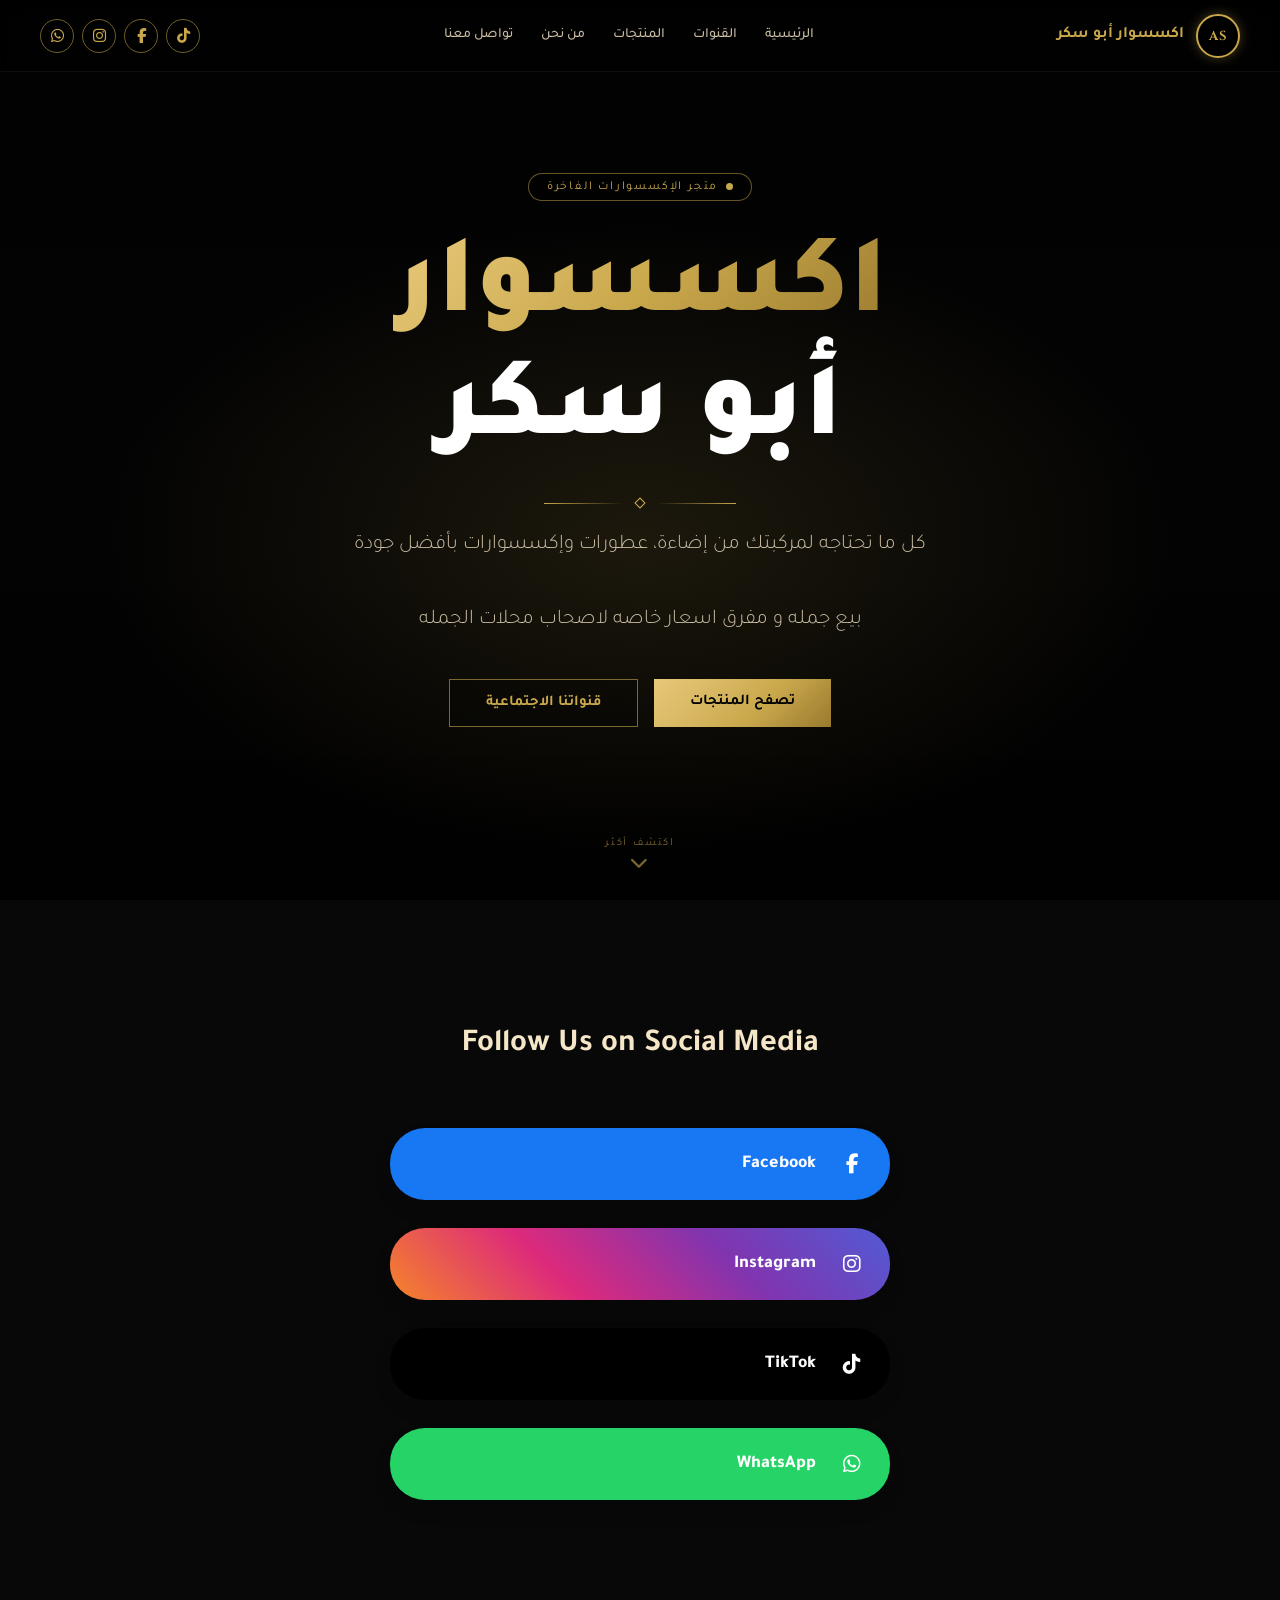
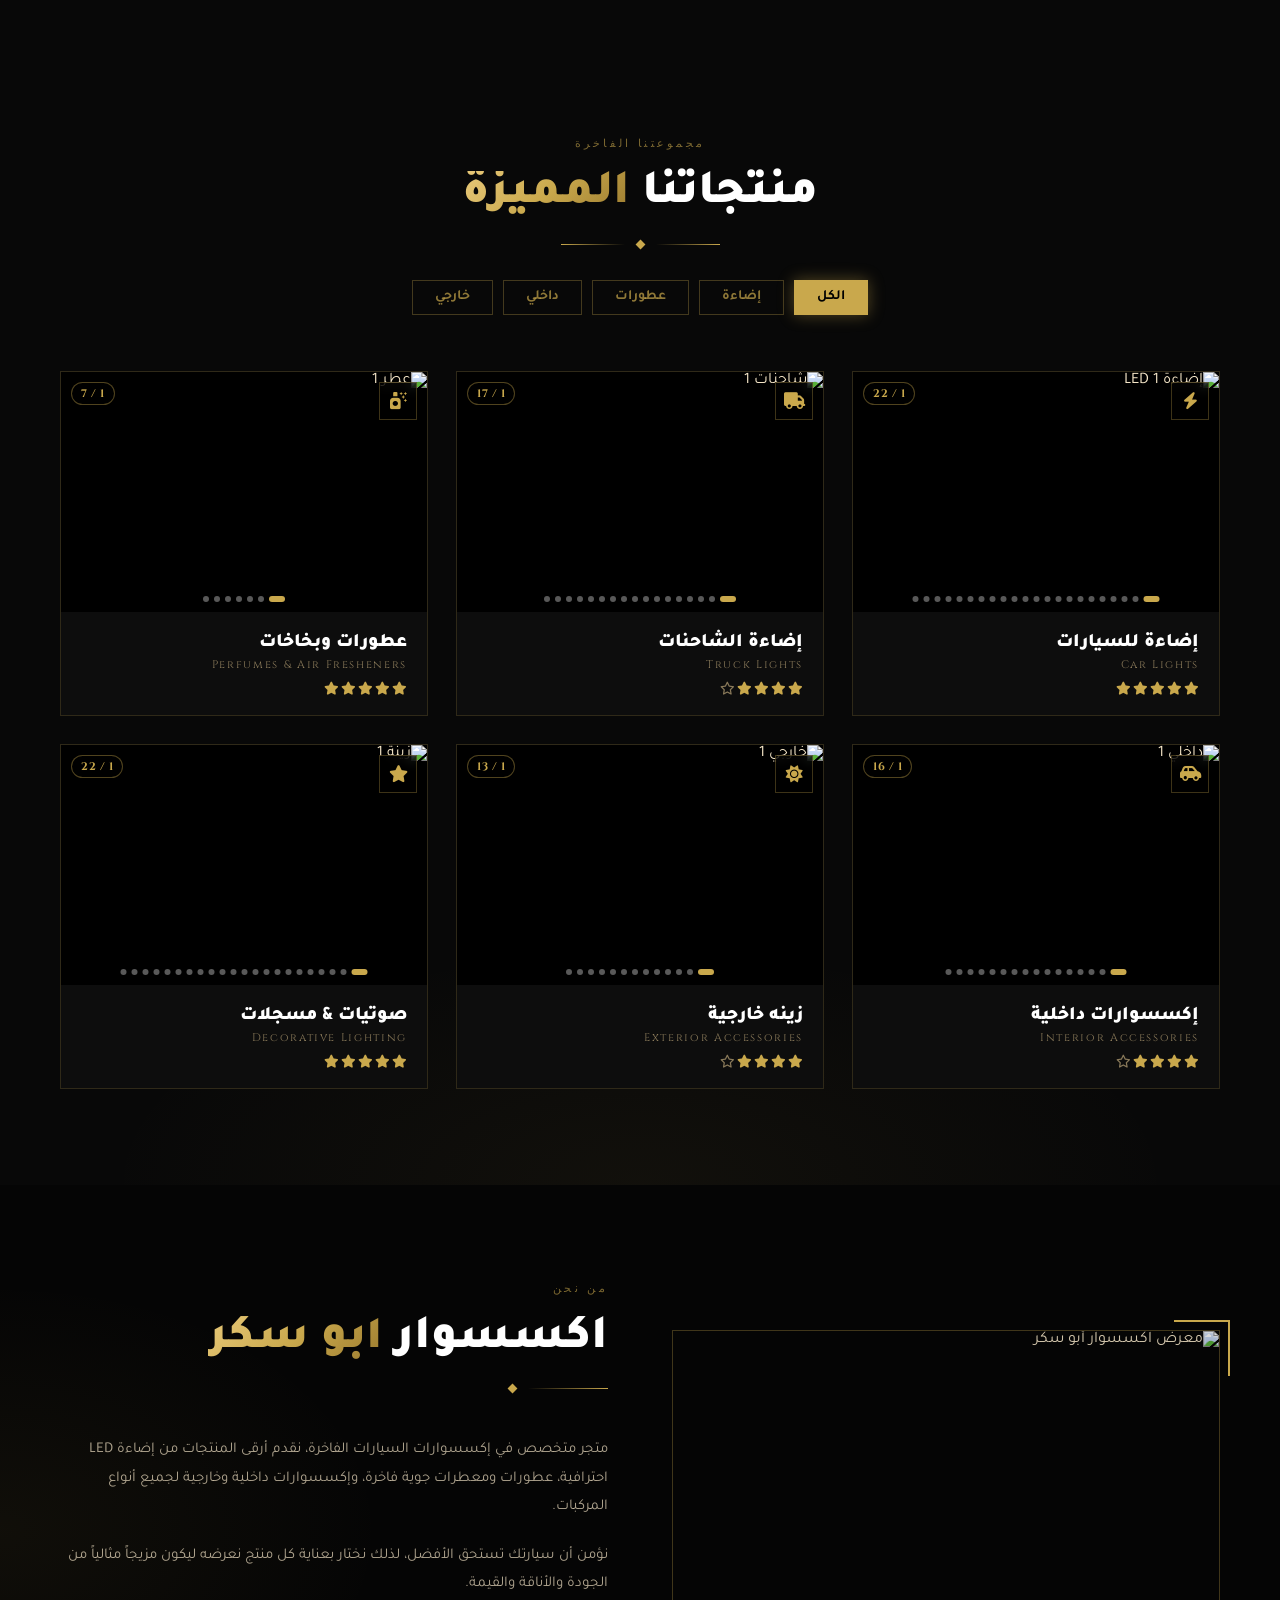
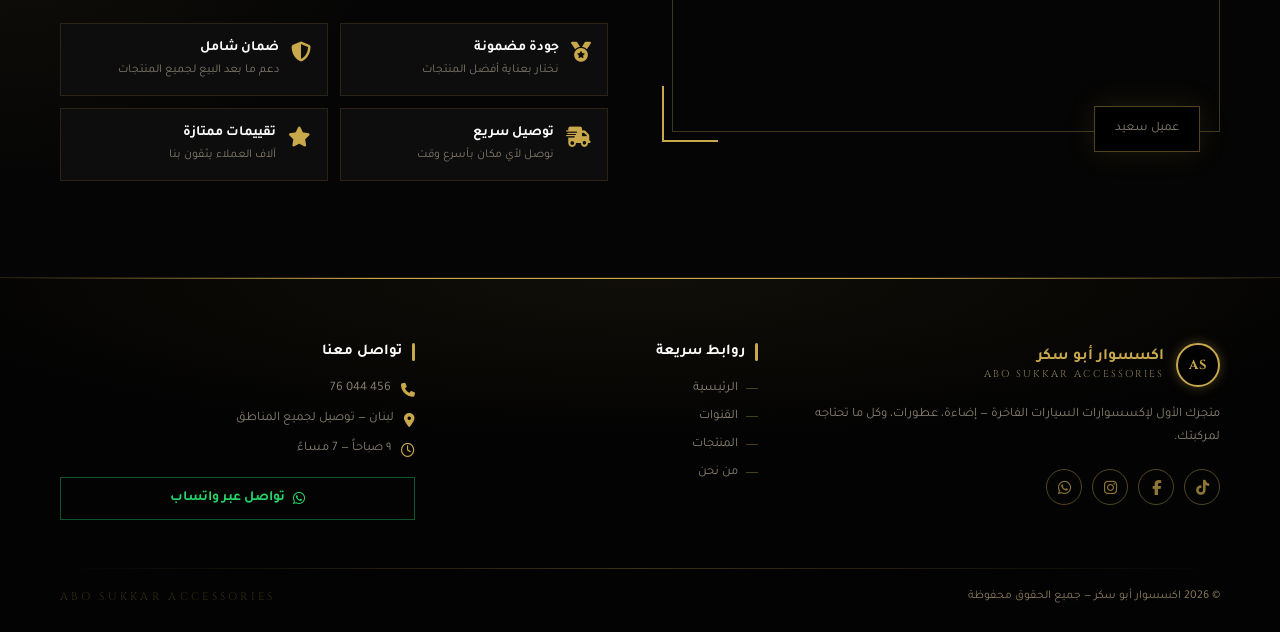
==== index.html @ 8ece91d0 "Update index.html" ====
<!DOCTYPE html>
<html lang="ar" dir="rtl">
<head>
  <meta charset="UTF-8" />
  <meta name="viewport" content="width=device-width, initial-scale=1.0" />
  <title>اكسسوار أبو سكر</title>
  
  <link rel="stylesheet" href="/css/style.css">
  <link rel="stylesheet" href="/css/navbar.css">
  <link rel="stylesheet" href="/css/hero.css">
  <link rel="stylesheet" href="/css/channels.css">
  <link rel="stylesheet" href="/css/products.css">
  <link rel="stylesheet" href="/css/about.css">
  <link rel="stylesheet" href="/css/footer.css">
  <link rel="stylesheet" href="/css/responsive.css">
  <link rel="preconnect" href="https://fonts.googleapis.com" />
  <link rel="preconnect" href="https://fonts.gstatic.com" crossorigin />
  <link rel="stylesheet" href="https://cdnjs.cloudflare.com/ajax/libs/font-awesome/6.5.0/css/all.min.css"/>
  <link href="https://fonts.googleapis.com/css2?family=Cinzel:wght@400;500;600;700&display=swap" rel="stylesheet">
  <link href="https://fonts.googleapis.com/css2?family=Tajawal:wght@300;400;500;700;900&family=Cinzel:wght@400;600;900&display=swap" rel="stylesheet" />
</head>
<style>
*, *::before, *::after { box-sizing: border-box; margin: 0; padding: 0; }
    html { scroll-behavior: smooth; }
    body { background: #080808; color: #f5e6c8; font-family: 'Tajawal', sans-serif; overflow-x: hidden; direction: rtl; }
    ::-webkit-scrollbar { width: 5px; }
    ::-webkit-scrollbar-track { background: #080808; }
    ::-webkit-scrollbar-thumb { background: #c9a84c55; border-radius: 10px; }
    a { text-decoration: none; color: inherit; }
    :root {
      --gold: #c9a84c; --gold-light: #e8c97a; --gold-dark: #9a7a2e;
      --black: #080808; --card: #0d0d0d; --text: #f5e6c8;
      --text-muted: rgba(245,230,200,0.55); --border: rgba(201,168,76,0.22);
    }
    .gold-text { background: linear-gradient(135deg,#e8c97a 0%,#c9a84c 50%,#9a7a2e 100%); -webkit-background-clip:text; -webkit-text-fill-color:transparent; background-clip:text; }
    .section-label { font-family:'Cinzel',serif; font-size:11px; letter-spacing:0.3em; text-transform:uppercase; color:rgba(201,168,76,0.6); margin-bottom:16px; display:block; }
    .section-title { font-size:clamp(2rem,5vw,3rem); font-weight:900; color:#fff; margin-bottom:12px; line-height:1.2; }
    .container { max-width:1200px; margin:0 auto; padding:0 20px; }
    .gold-divider { display:flex; align-items:center; justify-content:center; gap:12px; margin:16px auto 0; }
    .gold-divider-line { height:1px; width:64px; }
    .gold-divider-line.r { background:linear-gradient(to right,transparent,var(--gold)); }
    .gold-divider-line.l { background:linear-gradient(to left,transparent,var(--gold)); }
    .gold-divider-diamond { width:7px; height:7px; transform:rotate(45deg); background:var(--gold); }

/* NAVBAR */
    .navbar { position:fixed; top:0; left:0; right:0; z-index:999; height:72px; display:flex; align-items:center; padding:0 24px; transition:all 0.4s; backdrop-filter:blur(10px); background:rgba(0,0,0,0.25); border-bottom:1px solid rgba(255,255,255,0.05); }
    .navbar.scrolled { background:rgba(0,0,0,0.78); border-bottom-color:rgba(201,168,76,0.3); box-shadow:0 4px 30px rgba(201,168,76,0.08); }
    .navbar-inner { max-width:1200px; margin:0 auto; width:100%; display:flex; align-items:center; justify-content:space-between; }
    .logo-wrap { display:flex; align-items:center; gap:12px; }
    .logo-circle { width:44px; height:44px; border-radius:50%; border:2px solid var(--gold); display:flex; align-items:center; justify-content:center; background:rgba(0,0,0,0.6); box-shadow:0 0 12px rgba(201,168,76,0.35); font-family:'Cinzel',serif; color:var(--gold); font-weight:700; font-size:13px; letter-spacing:1px; flex-shrink:0; }
    .logo-name { font-weight:700; font-size:16px; color:var(--gold); }
    .nav-links { display:flex; align-items:center; gap:28px; list-style:none; }
    .nav-links a { font-size:14px; font-weight:500; color:rgba(245,230,200,0.8); transition:color 0.2s; position:relative; }
    .nav-links a::after { content:''; position:absolute; bottom:-3px; left:0; right:0; height:1px; background:var(--gold); transform:scaleX(0); transition:transform 0.3s; transform-origin:center; }
    .nav-links a:hover { color:var(--gold); }
    .nav-links a:hover::after { transform:scaleX(1); }
    .nav-socials { display:flex; align-items:center; gap:8px; }
    .soc-icon { width:34px; height:34px; border-radius:50%; border:1px solid rgba(201,168,76,0.55); display:flex; align-items:center; justify-content:center; color:var(--gold); transition:all 0.3s; font-size:15px; }
    .soc-icon:hover { background:var(--gold); color:#000; box-shadow:0 0 10px rgba(201,168,76,0.5); }
    .hamburger { display:none; flex-direction:column; gap:5px; background:none; border:none; cursor:pointer; padding:4px; }
    .hamburger span { width:24px; height:2px; background:var(--gold); border-radius:2px; }
    .mobile-menu { display:none; position:fixed; top:72px; left:0; right:0; background:rgba(0,0,0,0.96); backdrop-filter:blur(20px); border-bottom:1px solid var(--border); padding:20px 24px; flex-direction:column; gap:16px; z-index:998; }
    .mobile-menu.open { display:flex; }
    .mobile-menu a { font-size:16px; font-weight:500; color:rgba(245,230,200,0.8); padding-bottom:12px; border-bottom:1px solid rgba(201,168,76,0.1); }
    .mobile-menu a:hover { color:var(--gold); }
    .mobile-socials { display:flex; gap:10px; padding-top:4px; }

    /* HERO */
    .hero { position:relative; min-height:100vh; display:flex; align-items:center; justify-content:center; overflow:hidden; }
    .hero-bg { position:absolute; inset:0; background-image:url('https://images.unsplash.com/photo-1763165562062-91d744691c65?w=1920&h=1080&fit=crop&auto=format'); background-size:cover; background-position:center; }
    .hero-overlay { position:absolute; inset:0; background:linear-gradient(to bottom,rgba(0,0,0,0.82) 0%,rgba(0,0,0,0.58) 50%,rgba(0,0,0,0.92) 100%); }
    .hero-glow { position:absolute; inset:0; background:radial-gradient(ellipse 60% 50% at 50% 60%,rgba(201,168,76,0.13) 0%,transparent 70%); pointer-events:none; }
    .hero-content { position:relative; z-index:10; text-align:center; padding:0 20px; max-width:860px; margin:0 auto; animation:fadeUp 0.9s ease both; }
    @keyframes fadeUp { from{opacity:0;transform:translateY(30px);} to{opacity:1;transform:translateY(0);} }
    .hero-badge { display:inline-flex; align-items:center; gap:8px; border:1px solid rgba(201,168,76,0.5); border-radius:100px; padding:6px 18px; margin-bottom:32px; backdrop-filter:blur(8px); background:rgba(0,0,0,0.3); }
    .badge-dot { width:7px; height:7px; border-radius:50%; background:var(--gold); animation:pulse 2s infinite; }
    @keyframes pulse { 0%,100%{opacity:1;} 50%{opacity:0.4;} }
    .hero-badge span { font-size:12px; color:var(--gold); letter-spacing:0.15em; }
    .hero-title { font-size:clamp(3.5rem,10vw,7rem); font-weight:900; line-height:1.1; margin-bottom:16px; }
    .hero-title .white { color:#fff; }
    .hero-hdivider { display:flex; align-items:center; justify-content:center; gap:12px; margin:20px auto; }
    .hdl { height:1px; width:80px; } .hdl.r{background:linear-gradient(to right,transparent,var(--gold));} .hdl.l{background:linear-gradient(to left,transparent,var(--gold));}
    .hdd { width:8px; height:8px; transform:rotate(45deg); border:1px solid var(--gold); }
    .hero-sub { font-size:clamp(1rem,2.5vw,1.3rem); font-weight:300; color:rgba(245,230,200,0.8); line-height:1.8; max-width:620px; margin:0 auto 40px; }
    .hero-btns { display:flex; gap:16px; justify-content:center; flex-wrap:wrap; }
    .btn-gold { display:inline-block; padding:14px 36px; background:linear-gradient(135deg,#e8c97a 0%,#c9a84c 60%,#9a7a2e 100%); color:#000; font-weight:700; font-size:15px; font-family:'Tajawal',sans-serif; border:none; cursor:pointer; transition:all 0.3s; }
    .btn-gold:hover { transform:scale(1.04); box-shadow:0 0 28px rgba(201,168,76,0.55); }
    .btn-outline { display:inline-block; padding:14px 36px; background:rgba(0,0,0,0.2); border:1px solid rgba(201,168,76,0.6); color:var(--gold); font-weight:700; font-size:15px; font-family:'Tajawal',sans-serif; cursor:pointer; transition:all 0.3s; backdrop-filter:blur(6px); }
    .btn-outline:hover { background:rgba(201,168,76,0.1); border-color:var(--gold); }
    .hero-scroll { position:absolute; bottom:28px; left:50%; transform:translateX(-50%); display:flex; flex-direction:column; align-items:center; gap:4px; color:rgba(201,168,76,0.6); font-size:11px; letter-spacing:0.15em; z-index:10; }
    .hero-scroll i { animation:bounce 1.5s infinite; font-size:18px; }
    @keyframes bounce { 0%,100%{transform:translateY(0);} 50%{transform:translateY(6px);} }
    /* SECTIONS */
    .section { padding:96px 0; position:relative; overflow:hidden; }
    .section-header { text-align:center; margin-bottom:56px; }


     /* SOCIAL MEDIA */
    .socialmedia { display:flex; flex-direction:column; gap:50px; justify-content:center; align-items:center; padding:30px; }
    .social-icons { display:grid; width:500px; }
    .btn-social { display:flex; align-items:center; gap:14px; border-radius:35px; padding:14px 16px; text-decoration:none; color:#fff; margin:14px 0; box-shadow:0 10px 18px rgba(0,0,0,.10); transition:transform 0.3s ease,box-shadow 0.3s ease,filter 0.3s ease; }
    .btn-social:hover { transform:translateY(-6px); box-shadow:0 14px 28px rgba(0,0,0,.25); filter:brightness(1.1); }
    .ico { width:44px; height:44px; border-radius:999px; display:grid; place-items:center; font-size:20px; flex:0 0 auto; }
    .lbl-social { font-weight:800; font-size:18px; flex:1; text-align:right; direction:ltr; }
    .facebook { background:#1877F2; } .instagram { background:linear-gradient(45deg,#F58529,#DD2A7B,#8134AF,#515BD4); }
    .tiktok { background:#000; } .whatsapp { background:#25D366; }
    .h1-social { animation:upDown 2s infinite ease-in-out; font-size:clamp(1.4rem,4vw,2rem); }
    @keyframes upDown { 0%{transform:translateY(0);} 50%{transform:translateY(-15px);} 100%{transform:translateY(0);} }
    @media(max-width:600px){ .socialmedia{padding:20px;} .social-icons{width:100%;} }


 /* PRODUCTS */
    .products-section { background:#080808; }
    .products-section::before { content:''; position:absolute; inset:0; background:radial-gradient(ellipse 60% 30% at 50% 100%,rgba(201,168,76,0.05) 0%,transparent 70%); pointer-events:none; }
    .filter-tabs { display:flex; flex-wrap:wrap; justify-content:center; gap:10px; margin-top:32px; }
    .filter-btn { padding:8px 22px; border:1px solid rgba(201,168,76,0.3); background:transparent; color:rgba(201,168,76,0.7); font-family:'Tajawal',sans-serif; font-size:14px; font-weight:700; cursor:pointer; transition:all 0.3s; }
    .filter-btn:hover,.filter-btn.active { background:var(--gold); color:#000; border-color:var(--gold); box-shadow:0 0 16px rgba(201,168,76,0.4); }

    /* PRODUCTS GRID */
    .products-grid { display:grid; grid-template-columns:repeat(auto-fill,minmax(320px,1fr)); gap:28px; margin-top:48px; }

    /* PRODUCT CARD */
    .product-card { background:var(--card); border:1px solid rgba(201,168,76,0.18); overflow:hidden; display:flex; flex-direction:column; transition:all 0.35s; position:relative; }
    .product-card:hover { border-color:rgba(201,168,76,0.55); transform:translateY(-5px); box-shadow:0 12px 40px rgba(0,0,0,0.5); }

    /* IMAGE SLIDER INSIDE CARD */
    .card-slider { position:relative; height:240px; overflow:hidden; background:#000; user-select:none; }
    .card-slides { display:flex; height:100%; transition:transform 0.4s cubic-bezier(0.4,0,0.2,1); will-change:transform; }
    .card-slide { min-width:100%; height:100%; flex-shrink:0; position:relative; }
    .card-slide img { width:100%; height:100%; object-fit:cover; display:block; transition:transform 0.5s; }
    .product-card:hover .card-slide img { transform:scale(1.04); }

    /* No overlay / tint — images fully clear */
    .card-slide-overlay { display:none; }

    /* Slider arrows inside card */
    .card-arrow { position:absolute; top:50%; transform:translateY(-50%); z-index:10; width:36px; height:36px; border-radius:50%; border:1.5px solid rgba(201,168,76,0.7); background:rgba(0,0,0,0.55); backdrop-filter:blur(6px); color:var(--gold); cursor:pointer; display:flex; align-items:center; justify-content:center; transition:all 0.25s; font-size:13px; opacity:0; }
    .product-card:hover .card-arrow { opacity:1; }
    .card-arrow:hover { background:var(--gold); color:#000; border-color:var(--gold); }
    .card-arrow:disabled { opacity:0 !important; cursor:default; }
    .card-arrow.prev { right:10px; }
    .card-arrow.next { left:10px; }

    /* Dots inside card */
    .card-dots { position:absolute; bottom:10px; left:50%; transform:translateX(-50%); display:flex; gap:5px; z-index:10; }
    .card-dot { width:6px; height:6px; border-radius:50%; background:rgba(255,255,255,0.35); border:none; cursor:pointer; transition:all 0.25s; padding:0; }
    .card-dot.active { background:var(--gold); width:16px; border-radius:3px; }

    /* Counter badge top-left */
    .card-counter { position:absolute; top:10px; left:10px; z-index:10; background:rgba(0,0,0,0.6); backdrop-filter:blur(6px); border:1px solid rgba(201,168,76,0.4); color:var(--gold); font-size:11px; font-weight:700; padding:3px 9px; border-radius:20px; font-family:'Cinzel',serif; letter-spacing:0.05em; }

    /* Icon badge top-right */
    .prod-icon-badge { position:absolute; top:10px; right:10px; z-index:10; width:38px; height:38px; background:rgba(0,0,0,0.65); backdrop-filter:blur(6px); border:1px solid rgba(201,168,76,0.3); display:flex; align-items:center; justify-content:center; color:var(--gold); font-size:17px; }

    /* Card body */
    .prod-body { padding:20px; display:flex; flex-direction:column; gap:10px; flex:1; }
    .prod-name { font-size:19px; font-weight:900; color:#fff; }
    .prod-name-en { font-family:'Cinzel',serif; font-size:11px; letter-spacing:0.15em; color:#8a7a5a; margin-top:2px; }
    .prod-rating { display:flex; align-items:center; gap:6px; }
    .stars { display:flex; gap:2px; color:var(--gold); font-size:13px; }
    .star-empty { color:#8a7a5a; }


    /* ABOUT */
    .about-section { background:#050505; }
    .about-section::before { content:''; position:absolute; inset:0; background:radial-gradient(ellipse 50% 60% at 0% 50%,rgba(201,168,76,0.06) 0%,transparent 60%); pointer-events:none; }
    .about-grid { display:grid; grid-template-columns:1fr 1fr; gap:64px; align-items:center; }
    .about-img-wrap { position:relative; }
    .about-img-frame { position:relative; border:1px solid rgba(201,168,76,0.3); overflow:hidden; }
    .about-img-frame img { width:100%; height:400px; object-fit:cover; opacity:0.85; display:block; }
    .corner { position:absolute; width:56px; height:56px; }
    .corner.tl { top:-10px; right:-10px; border-top:2px solid var(--gold); border-right:2px solid var(--gold); }
    .corner.br { bottom:-10px; left:-10px; border-bottom:2px solid var(--gold); border-left:2px solid var(--gold); }
    .about-float { position:absolute; bottom:-20px; right:20px; background:rgba(0,0,0,0.92); border:1px solid rgba(201,168,76,0.4); backdrop-filter:blur(10px); padding:14px 20px; z-index:2; box-shadow:0 0 30px rgba(201,168,76,0.12); }
    .about-float .lbl { font-size:13px; color:var(--text-muted); }
    .about-text { display:flex; flex-direction:column; gap:20px; }
    .about-text p { font-size:15px; line-height:1.9; color:rgba(245,230,200,0.7); }
    .values-grid { display:grid; grid-template-columns:1fr 1fr; gap:12px; margin-top:4px; }
    .val-card { display:flex; align-items:flex-start; gap:12px; border:1px solid rgba(201,168,76,0.15); background:var(--card); padding:16px; transition:border-color 0.3s; }
    .val-card:hover { border-color:rgba(201,168,76,0.4); }
    .val-icon { color:var(--gold); flex-shrink:0; margin-top:2px; font-size:20px; }
    .val-title { font-size:14px; font-weight:700; color:#fff; margin-bottom:4px; }
    .val-desc { font-size:12px; color:rgba(245,230,200,0.5); line-height:1.5}

    /* FOOTER */
    .footer { position:relative; background:#030303; border-top:1px solid rgba(201,168,76,0.18); overflow:hidden; }
    .footer-gold-line { height:1px; background:linear-gradient(to right,transparent,var(--gold) 30%,var(--gold) 70%,transparent); }
    .footer-glow { position:absolute; top:0; left:0; right:0; height:160px; background:radial-gradient(ellipse 60% 100% at 50% 0%,rgba(201,168,76,0.07) 0%,transparent 100%); pointer-events:none; }
    .footer-inner { position:relative; z-index:10; max-width:1200px; margin:0 auto; padding:64px 20px 28px; }
    .footer-grid { display:grid; grid-template-columns:1.4fr 1fr 1.2fr; gap:48px; margin-bottom:48px; }
    .footer-brand-logo { display:flex; align-items:center; gap:12px; margin-bottom:16px; }
    .footer-brand-logo .name { color:var(--gold); font-weight:700; font-size:16px; }
    .footer-brand-logo .sub { font-family:'Cinzel',serif; font-size:10px; letter-spacing:0.2em; color:#8a7a5a; }
    .footer-desc { font-size:13px; color:var(--text-muted); line-height:1.8; margin-bottom:20px; }
    .footer-socials { display:flex; gap:10px; }
    .f-soc { width:36px; height:36px; border-radius:50%; border:1px solid rgba(201,168,76,0.4); display:flex; align-items:center; justify-content:center; color:rgba(201,168,76,0.7); transition:all 0.3s; font-size:15px; }
    .f-soc:hover { color:var(--gold); border-color:var(--gold); background:rgba(201,168,76,0.1); }
    .footer-col-title { font-size:15px; font-weight:700; color:#fff; margin-bottom:20px; display:flex; align-items:center; gap:10px; }
    .footer-col-title::before { content:''; width:3px; height:18px; background:var(--gold); border-radius:2px; }
    .footer-links { list-style:none; display:flex; flex-direction:column; gap:12px; }
    .footer-links a { font-size:13px; color:var(--text-muted); display:flex; align-items:center; gap:8px; transition:color 0.2s; }
    .footer-links a::before { content:''; width:12px; height:1px; background:rgba(201,168,76,0.35); transition:width 0.3s,background 0.3s; }
    .footer-links a:hover { color:var(--gold); }
    .footer-links a:hover::before { width:20px; background:var(--gold); }
    .contact-list { list-style:none; display:flex; flex-direction:column; gap:14px; }
    .contact-item { display:flex; align-items:flex-start; gap:10px; font-size:13px; color:var(--text-muted); }
    .contact-item i { color:var(--gold); margin-top:2px; font-size:14px; flex-shrink:0; }
    .btn-wa { display:flex; align-items:center; justify-content:center; gap:8px; width:100%; margin-top:20px; padding:12px; border:1px solid rgba(37,211,102,0.4); background:transparent; color:#25D366; font-family:'Tajawal',sans-serif; font-size:14px; font-weight:700; cursor:pointer; transition:all 0.3s; text-decoration:none; }
    .btn-wa:hover { background:rgba(37,211,102,0.1); border-color:#25D366; }
    .footer-divider { height:1px; margin-bottom:20px; background:linear-gradient(to right,transparent,rgba(201,168,76,0.28),transparent); }
    .footer-bottom { display:flex; align-items:center; justify-content:space-between; flex-wrap:wrap; gap:10px; }
    .footer-copy { font-size:12px; color:#8a7a5a; }
    .footer-brand-mark { font-family:'Cinzel',serif; font-size:11px; letter-spacing:0.3em; color:rgba(201,168,76,0.25); }

    /* REVEAL */
    .reveal { opacity:0; transform:translateY(28px); transition:opacity 0.7s ease,transform 0.7s ease; }
    .reveal.visible { opacity:1; transform:translateY(0); }

    /* RESPONSIVE */
    @media(max-width:960px){ .about-grid{grid-template-columns:1fr;} .about-img-wrap{max-width:560px;margin:0 auto;} .footer-grid{grid-template-columns:1fr 1fr;} }
    @media(max-width:700px){ .nav-links,.nav-socials{display:none;} .hamburger{display:flex;} .footer-grid{grid-template-columns:1fr;} .values-grid{grid-template-columns:1fr;} .footer-bottom{flex-direction:column;align-items:center;text-align:center;} .products-grid{grid-template-columns:1fr;} }
    @media(max-width:480px){ .hero-btns{flex-direction:column;align-items:center;} .btn-gold,.btn-outline{width:100%;max-width:280px;text-align:center;} }


</style>

<body>


<!-- NAVBAR -->
<nav class="navbar" id="navbar">
  <div class="navbar-inner">
    <a href="#home" class="logo-wrap">
      <div class="logo-circle">AS</div>
      <span class="logo-name">اكسسوار أبو سكر</span>
    </a>
    <ul class="nav-links">
      <li><a href="#home">الرئيسية</a></li>
      <li><a href="#channels">القنوات</a></li>
      <li><a href="#products">المنتجات</a></li>
      <li><a href="#about">من نحن</a></li>
      <li><a href="#footer">تواصل معنا</a></li>
    </ul>
    <div class="nav-socials">
      <a href="https://www.tiktok.com/@abusukarcar" target="_blank" class="soc-icon"><i class="fa-brands fa-tiktok"></i></a>
      <a href="https://www.facebook.com/share/1CAM9jBwQR/?mibextid=wwXIfr" target="_blank" class="soc-icon"><i class="fa-brands fa-facebook-f"></i></a>
      <a href="https://www.instagram.com/abousukkar_car" target="_blank" class="soc-icon"><i class="fa-brands fa-instagram"></i></a>
      <a href="https://wa.me/76044456" target="_blank" class="soc-icon"><i class="fa-brands fa-whatsapp"></i></a>
    </div>
    <button class="hamburger" id="hamburger"><span></span><span></span><span></span></button>
  </div>
</nav>

<!-- MOBILE MENU -->
<div class="mobile-menu" id="mobileMenu">
  <a href="#home" onclick="closeMobile()">الرئيسية</a>
  <a href="#channels" onclick="closeMobile()">القنوات</a>
  <a href="#products" onclick="closeMobile()">المنتجات</a>
  <a href="#about" onclick="closeMobile()">من نحن</a>
  <a href="#footer" onclick="closeMobile()">تواصل معنا</a>
  <div class="mobile-socials">
    <a href="https://www.tiktok.com/@abusukarcar" target="_blank" class="soc-icon"><i class="fa-brands fa-tiktok"></i></a>
    <a href="https://www.facebook.com/share/1CAM9jBwQR/?mibextid=wwXIfr" target="_blank" class="soc-icon"><i class="fa-brands fa-facebook-f"></i></a>
    <a href="https://www.instagram.com/abousukkar_car" target="_blank" class="soc-icon"><i class="fa-brands fa-instagram"></i></a>
    <a href="https://wa.me/76044456" target="_blank" class="soc-icon"><i class="fa-brands fa-whatsapp"></i></a>
  </div>
</div>

<!-- HERO -->
<section class="hero" id="home">
  <div class="hero-bg"></div>
  <div class="hero-overlay"></div>
  <div class="hero-glow"></div>
  <div class="hero-content">
    <div class="hero-badge"><div class="badge-dot"></div><span>متجر الإكسسوارات الفاخرة</span></div>
    <h1 class="hero-title"><span class="gold-text">اكسسوار</span><br><span class="white">أبو سكر</span></h1>
    <div class="hero-hdivider"><div class="hdl r"></div><div class="hdd"></div><div class="hdl l"></div></div>
    <p class="hero-sub">كل ما تحتاجه لمركبتك من إضاءة، عطورات وإكسسوارات بأفضل جودة
     <br> 
    
    <br> 
    بيع جمله و مفرق 
      اسعار خاصه لاصحاب محلات الجمله
    </p>
    <div class="hero-btns">
      <a href="#products" class="btn-gold">تصفح المنتجات</a>
      <a href="#channels" class="btn-outline">قنواتنا الاجتماعية</a>
    </div>
  </div>
  <a href="#channels" class="hero-scroll">اكتشف أكثر <i class="fa-solid fa-chevron-down"></i></a>
</section>

<!-- CHANNELS -->
<section class="section" id="channels">
  <div class="socialmedia">
    <h1 class="h1-social">Follow Us on Social Media</h1>
    <div class="social-icons">
      <a class="btn-social facebook" href="https://www.facebook.com/share/1CAM9jBwQR/?mibextid=wwXIfr" target="_blank" rel="noopener">
        <span class="ico"><i class="fa-brands fa-facebook-f"></i></span><span class="lbl-social">Facebook</span>
      </a>
      <a class="btn-social instagram" href="https://www.instagram.com/abousukkar_car" target="_blank" rel="noopener">
        <span class="ico"><i class="fa-brands fa-instagram"></i></span><span class="lbl-social">Instagram</span>
      </a>
      <a class="btn-social tiktok" href="https://www.tiktok.com/@abusukarcar" target="_blank" rel="noopener">
        <span class="ico"><i class="fa-brands fa-tiktok"></i></span><span class="lbl-social">TikTok</span>
      </a>
      <a class="btn-social whatsapp" href="https://wa.me/76044456" target="_blank" rel="noopener">
        <span class="ico"><i class="fa-brands fa-whatsapp"></i></span><span class="lbl-social">WhatsApp</span>
      </a>
    </div>
  </div>
</section>

<!-- PRODUCTS -->
<section class="section products-section" id="products">
  <div class="container">
    <div class="section-header reveal">
      <span class="section-label">مجموعتنا الفاخرة</span>
      <h2 class="section-title">منتجاتنا <span class="gold-text">المميزة</span></h2>
      <div class="gold-divider"><div class="gold-divider-line r"></div><div class="gold-divider-diamond"></div><div class="gold-divider-line l"></div></div>
      <div class="filter-tabs">
        <button class="filter-btn active" data-filter="all">الكل</button>
        <button class="filter-btn" data-filter="lighting">إضاءة</button>
        <button class="filter-btn" data-filter="perfumes">عطورات</button>
        <button class="filter-btn" data-filter="interior">داخلي</button>
        <button class="filter-btn" data-filter="exterior">خارجي</button>
      </div>
    </div>

    <div class="products-grid" id="productsGrid">

      <!-- CARD 1: إضاءة LED -->
      <!-- لإضافة صور: استبدل src في كل <img> بمسار صورتك -->
      <!-- مثال: src="./ابو سكر/img/led1.jpeg" -->
      <div class="product-card reveal" data-category="lighting">
        <div class="card-slider" data-slider>
          <div class="card-slides">
            <div class="card-slide"><img src="./images/hero/products/اضاءه سيارات/WhatsApp Image 2026-06-25 at 7.31.01 AM.jpeg" alt="إضاءة LED 1"/></div>
            <div class="card-slide"><img src="./images/hero/products/اضاءه سيارات/WhatsApp Image 2026-06-25 at 7.31.02 AM (1).jpeg" alt="إضاءة LED 2"/></div>
            <div class="card-slide"><img src="./images/hero/products/اضاءه سيارات/WhatsApp Image 2026-06-25 at 7.31.02 AM (2).jpeg" alt="إضاءة LED 3"/></div>
            <div class="card-slide"><img src="./images/hero/products/اضاءه سيارات/WhatsApp Image 2026-06-25 at 7.31.02 AM (3).jpeg" alt="إضاءة LED 4"/></div>
            <div class="card-slide"><img src="./images/hero/products/اضاءه سيارات/WhatsApp Image 2026-06-25 at 7.31.02 AM (4).jpeg" alt="إضاءة LED 5"/></div>
            <div class="card-slide"><img src="./images/hero/products/اضاءه سيارات/WhatsApp Image 2026-06-25 at 7.31.02 AM.jpeg" alt="إضاءة LED 6"/></div>
            <div class="card-slide"><img src="./images/hero/products/اضاءه سيارات/WhatsApp Image 2026-06-25 at 7.31.03 AM (1).jpeg" alt="إضاءة LED 7"/></div>
            <div class="card-slide"><img src="./images/hero/products/اضاءه سيارات/WhatsApp Image 2026-06-25 at 7.31.03 AM (3).jpeg" alt="إضاءة LED 8"/></div>
            <div class="card-slide"><img src="./images/hero/products/اضاءه سيارات/WhatsApp Image 2026-06-25 at 7.31.03 AM (2).jpeg" alt="إضاءة LED 9"/></div>
            <div class="card-slide"><img src="./images/hero/products/اضاءه سيارات/WhatsApp Image 2026-06-25 at 7.31.03 AM (4).jpeg" alt="إضاءة LED 10"/></div>
            <div class="card-slide"><img src="./images/hero/products/اضاءه سيارات/WhatsApp Image 2026-06-25 at 7.31.03 AM.jpeg" alt="إضاءة LED 11"/></div>
            <div class="card-slide"><img src="./images/hero/products/اضاءه سيارات/WhatsApp Image 2026-06-25 at 7.31.03 AM.jpeg" alt="إضاءة LED 12"/></div>
            <div class="card-slide"><img src="./images/hero/products/اضاءه سيارات/WhatsApp Image 2026-06-25 at 7.31.04 AM (1).jpeg" alt="إضاءة LED 13"/></div>
            <div class="card-slide"><img src="./images/hero/products/اضاءه سيارات/WhatsApp Image 2026-06-25 at 7.31.03 AM (2).jpeg" alt="إضاءة LED 14"/></div>
            <div class="card-slide"><img src="./images/hero/products/اضاءه سيارات/WhatsApp Image 2026-06-25 at 7.31.03 AM (3).jpeg" alt="إضاءة LED 15"/></div>
            <div class="card-slide"><img src="./images/hero/products/اضاءه سيارات/WhatsApp Image 2026-06-25 at 7.31.03 AM (4).jpeg" alt="إضاءة LED 16"/></div>
            <div class="card-slide"><img src="./images/hero/products/اضاءه سيارات/WhatsApp Image 2026-06-25 at 7.31.03 AM.jpeg" alt="إضاءة LED 17"/></div>
            <div class="card-slide"><img src="./images/hero/products/اضاءه سيارات/WhatsApp Image 2026-06-25 at 7.31.04 AM (1).jpeg" alt="إضاءة LED 18"/></div>
            <div class="card-slide"><img src="./images/hero/products/اضاءه سيارات/WhatsApp Image 2026-06-25 at 7.31.03 AM (2).jpeg" alt="إضاءة LED 19"/></div>
             <div class="card-slide"><img src="./images/hero/products/اضاءه سيارات/WhatsApp Image 2026-06-25 at 7.33.24 AM (1).jpeg" alt="إضاءة LED 20"/></div>
            <div  class="card-slide"><img src="./images/hero/products/اضاءه سيارات/WhatsApp Image 2026-06-25 at 7.33.24 AM (2).jpeg" alt="إضاءة LED 21"/></div>
             <div class="card-slide"><img src="./images/hero/products/اضاءه سيارات/WhatsApp Image 2026-06-25 at 7.33.24 AM.jpeg" alt="إضاءة LED 22"/></div>
            
            

          </div>
          <button class="card-arrow prev"><i class="fa-solid fa-chevron-right"></i></button>
          <button class="card-arrow next"><i class="fa-solid fa-chevron-left"></i></button>
          <div class="card-counter"><span class="cur">1</span> / <span class="tot">20</span></div>
          <div class="card-dots"></div>
        </div>
        <div class="prod-icon-badge"><i class="fa-solid fa-bolt"></i></div>
        <div class="prod-body">
          <div><div class="prod-name">إضاءة  للسيارات</div><div class="prod-name-en"> Car Lights</div></div>
          <div class="prod-rating"><div class="stars"><i class="fa-solid fa-star"></i><i class="fa-solid fa-star"></i><i class="fa-solid fa-star"></i><i class="fa-solid fa-star"></i><i class="fa-solid fa-star"></i></div></div>
        </div>
      </div>

      <!-- CARD 2: إضاءة الشاحنات -->
      <div class="product-card reveal" data-category="lighting">
        <div class="card-slider" data-slider>
          <div class="card-slides">
            <div class="card-slide"><img src="./images/hero/products/اضاءة شاحنات/WhatsApp Image 2026-06-25 at 8.14.16 AM.jpeg" alt="شاحنات 1"/></div>
            <div class="card-slide"><img src="./images/hero/products/اضاءة شاحنات/WhatsApp Image 2026-06-25 at 8.14.17 AM (1).jpeg" alt="شاحنات 2"/></div>
            <div class="card-slide"><img src="./images/hero/products/اضاءة شاحنات/WhatsApp Image 2026-06-25 at 8.14.17 AM (2).jpeg" alt="شاحنات 3"/></div>
            <div class="card-slide"><img src="./images/hero/products/اضاءة شاحنات/WhatsApp Image 2026-06-25 at 8.14.17 AM (3).jpeg" alt="شاحنات 4"/></div>
            <div class="card-slide"><img src="./images/hero/products/اضاءة شاحنات/WhatsApp Image 2026-06-25 at 8.14.17 AM.jpeg" alt="شاحنات 5"/></div>
            <div class="card-slide"><img src="./images/hero/products/اضاءة شاحنات/WhatsApp Image 2026-06-25 at 8.14.18 AM (1).jpeg" alt="شاحنات 6"/></div>
            <div class="card-slide"><img src="./images/hero/products/اضاءة شاحنات/WhatsApp Image 2026-06-25 at 8.14.18 AM (2).jpeg" alt="شاحنات 7"/></div>
            <div class="card-slide"><img src="./images/hero/products/اضاءة شاحنات/WhatsApp Image 2026-06-25 at 8.14.18 AM (3).jpeg" alt="شاحنات 8"/></div>
            <div class="card-slide"><img src="./images/hero/products/اضاءة شاحنات/WhatsApp Image 2026-06-25 at 8.14.18 AM (4).jpeg" alt="شاحنات 9"/></div>
            <div class="card-slide"><img src="./images/hero/products/اضاءة شاحنات/WhatsApp Image 2026-06-25 at 8.14.18 AM.jpeg" alt="شاحنات 10"/></div>
            <div class="card-slide"><img src="./images/hero/products/اضاءة شاحنات/WhatsApp Image 2026-06-25 at 8.14.19 AM (1).jpeg" alt="شاحنات 11"/></div>
            <div class="card-slide"><img src="./images/hero/products/اضاءة شاحنات/WhatsApp Image 2026-06-25 at 8.14.19 AM (2).jpeg" alt="شاحنات 12"/></div>
            <div class="card-slide"><img src="./images/hero/products/اضاءة شاحنات/WhatsApp Image 2026-06-25 at 8.14.19 AM (3).jpeg" alt="شاحنات 13"/></div>
            <div class="card-slide"><img src="./images/hero/products/اضاءة شاحنات/WhatsApp Image 2026-06-25 at 8.14.19 AM.jpeg" alt="شاحنات 14"/></div>
            <div class="card-slide"><img src="./images/hero/products/اضاءة شاحنات/WhatsApp Image 2026-06-25 at 8.14.20 AM.jpeg" alt="شاحنات 15"/></div>
            <div class="card-slide"><img src="./images/hero/products/اضاءة شاحنات/WhatsApp Image 2026-06-25 at 8.14.21 AM (1).jpeg" alt="شاحنات 16"/></div>
            <div class="card-slide"><img src="./images/hero/products/اضاءة شاحنات/WhatsApp Image 2026-06-25 at 8.14.21 AM.jpeg" alt="شاحنات 17"/></div>
 
          </div>
          <button class="card-arrow prev"><i class="fa-solid fa-chevron-right"></i></button>
          <button class="card-arrow next"><i class="fa-solid fa-chevron-left"></i></button>
          <div class="card-counter"><span class="cur">1</span> / <span class="tot">20</span></div>
          <div class="card-dots"></div>
        </div>
        <div class="prod-icon-badge"><i class="fa-solid fa-truck"></i></div>
        <div class="prod-body">
          <div><div class="prod-name">إضاءة الشاحنات</div><div class="prod-name-en">Truck Lights</div></div>
          <div class="prod-rating"><div class="stars"><i class="fa-solid fa-star"></i><i class="fa-solid fa-star"></i><i class="fa-solid fa-star"></i><i class="fa-solid fa-star"></i><i class="fa-regular fa-star star-empty"></i></div></div>
        </div>
      </div>

      <!-- CARD 3: عطورات -->
      <div class="product-card reveal" data-category="perfumes">
        <div class="card-slider" data-slider>
          <div class="card-slides">
            <div class="card-slide"><img src="./images/hero/products/عطورات/WhatsApp Image 2026-06-25 at 8.20.29 AM (1).jpeg" alt="عطر 1"/></div>
            <div class="card-slide"><img src="./images/hero/products/عطورات/WhatsApp Image 2026-06-25 at 8.20.29 AM (2).jpeg" alt="عطر 2"/></div>
            <div class="card-slide"><img src="./images/hero/products/عطورات/WhatsApp Image 2026-06-25 at 8.20.30 AM (1).jpeg" alt="عطر 3"/></div>
            <div class="card-slide"><img src="./images/hero/products/عطورات/WhatsApp Image 2026-06-25 at 8.20.30 AM (2).jpeg" alt="عطر 4"/></div>
            <div class="card-slide"><img src="./images/hero/products/عطورات/WhatsApp Image 2026-06-25 at 8.20.30 AM (3).jpeg" alt="عطر 5"/></div>
            <div class="card-slide"><img src="./images/hero/products/عطورات/WhatsApp Image 2026-06-25 at 8.20.30 AM (4).jpeg" alt="عطر 6"/></div>
          <div class="card-slide"><img src="./images/hero/products/عطورات/re7aaa.jpeg" alt="عطر 6"/></div>
          
          </div>
          <button class="card-arrow prev"><i class="fa-solid fa-chevron-right"></i></button>
          <button class="card-arrow next"><i class="fa-solid fa-chevron-left"></i></button>
          <div class="card-counter"><span class="cur">1</span> / <span class="tot">20</span></div>
          <div class="card-dots"></div>
        </div>
        <div class="prod-icon-badge"><i class="fa-solid fa-spray-can-sparkles"></i></div>
        <div class="prod-body">
          <div><div class="prod-name">عطورات وبخاخات</div><div class="prod-name-en">Perfumes & Air Fresheners</div></div>
          <div class="prod-rating"><div class="stars"><i class="fa-solid fa-star"></i><i class="fa-solid fa-star"></i><i class="fa-solid fa-star"></i><i class="fa-solid fa-star"></i><i class="fa-solid fa-star"></i></div></div>
        </div>
      </div>

      <!-- CARD 4: داخلي -->
      <div class="product-card reveal" data-category="interior">
        <div class="card-slider" data-slider>
          <div class="card-slides">
            <div class="card-slide"><img src="./images/hero/products/زينه داخليه/WhatsApp Image 2026-06-25 at 3.38.42 PM.jpeg" alt="داخلي 1"/></div>
            <div class="card-slide"><img src="./images/hero/products/زينه داخليه/WhatsApp Image 2026-06-25 at 3.38.43 PM (1).jpeg" alt="داخلي 2"/></div>
            <div class="card-slide"><img src="./images/hero/products/زينه داخليه/WhatsApp Image 2026-06-25 at 3.38.43 PM.jpeg" alt="داخلي 3"/></div>
      
            <div class="card-slide"><img src="./images/hero/products/زينه داخليه/WhatsApp Image 2026-06-25 at 3.38.44 PM.jpeg" alt="داخلي 5"/></div>
            <div class="card-slide"><img src="./images/hero/products/زينه داخليه/WhatsApp Image 2026-06-25 at 3.38.45 PM (1).jpeg" alt="داخلي 6"/></div>
            <div class="card-slide"><img src="./images/hero/products/زينه داخليه/WhatsApp Image 2026-06-25 at 3.38.45 PM.jpeg" alt="داخلي 7"/></div>
            <div class="card-slide"><img src="./images/hero/products/زينه داخليه/WhatsApp Image 2026-06-25 at 3.38.46 PM (1).jpeg" alt="داخلي 8"/></div>
            <div class="card-slide"><img src="./images/hero/products/زينه داخليه/WhatsApp Image 2026-06-25 at 3.38.46 PM (2).jpeg" alt="داخلي 9"/></div>
            <div class="card-slide"><img src="./images/hero/products/زينه داخليه/WhatsApp Image 2026-06-25 at 3.38.46 PM.jpeg" alt="داخلي 10"/></div>
            <div class="card-slide"><img src="./images/hero/products/زينه داخليه/WhatsApp Image 2026-06-25 at 3.38.47 PM (1).jpeg" alt="داخلي 11"/></div>
            <div class="card-slide"><img src="./images/hero/products/زينه داخليه/WhatsApp Image 2026-06-25 at 3.38.47 PM (2).jpeg" alt="داخلي 12"/></div>
            <div class="card-slide"><img src="./images/hero/products/زينه داخليه/WhatsApp Image 2026-06-25 at 3.38.47 PM.jpeg" alt="داخلي 13"/></div>
            <div class="card-slide"><img src="./images/hero/products/زينه داخليه/WhatsApp Image 2026-06-25 at 3.38.48 PM.jpeg" alt="داخلي 14"/></div>
            <div class="card-slide"><img src="./images/hero/products/زينه داخليه/WhatsApp Image 2026-06-25 at 3.38.54 PM.jpeg" alt="داخلي 15"/></div>
            <div class="card-slide"><img src="./images/hero/products/زينه داخليه/WhatsApp Image 2026-06-25 at 3.38.55 PM (1).jpeg" alt="داخلي 16"/></div>
            <div class="card-slide"><img src="./images/hero/products/زينه داخليه/WhatsApp Image 2026-06-25 at 3.38.55 PM.jpeg" alt="داخلي 17"/></div>

          </div>
          <button class="card-arrow prev"><i class="fa-solid fa-chevron-right"></i></button>
          <button class="card-arrow next"><i class="fa-solid fa-chevron-left"></i></button>
          <div class="card-counter"><span class="cur">1</span> / <span class="tot">20</span></div>
          <div class="card-dots"></div>
        </div>
        <div class="prod-icon-badge"><i class="fa-solid fa-car-side"></i></div>
        <div class="prod-body">
          <div><div class="prod-name">إكسسوارات داخلية</div><div class="prod-name-en">Interior Accessories</div></div>
          <div class="prod-rating"><div class="stars"><i class="fa-solid fa-star"></i><i class="fa-solid fa-star"></i><i class="fa-solid fa-star"></i><i class="fa-solid fa-star"></i><i class="fa-regular fa-star star-empty"></i></div></div>
        </div>
      </div>

      <!-- CARD 5: خارجي -->
      <div class="product-card reveal" data-category="exterior">
        <div class="card-slider" data-slider>
          <div class="card-slides">
            <div class="card-slide"><img src="./images/hero/products/زينه خارجيه/bekup.jpeg" alt="خارجي 1"/></div>
            <div class="card-slide"><img src="./images/hero/products/زينه خارجيه/WhatsApp Image 2026-06-25 at 3.51.32 PM.jpeg" alt="خارجي 2"/></div>
            <div class="card-slide"><img src="./images/hero/products/زينه خارجيه/WhatsApp Image 2026-06-25 at 3.51.33 PM (1).jpeg" alt="خارجي 3"/></div>
            <div class="card-slide"><img src="./images/hero/products/زينه خارجيه/WhatsApp Image 2026-06-25 at 3.51.33 PM (2).jpeg" alt="خارجي 4"/></div>
            <div class="card-slide"><img src="./images/hero/products/زينه خارجيه/WhatsApp Image 2026-06-25 at 3.51.33 PM.jpeg" alt="خارجي 5"/></div>
            <div class="card-slide"><img src="./images/hero/products/زينه خارجيه/WhatsApp Image 2026-06-25 at 3.51.34 PM.jpeg" alt="خارجي 6"/></div>
            <div class="card-slide"><img src="./images/hero/products/زينه خارجيه/WhatsApp Image 2026-06-25 at 3.51.35 PM (1).jpeg" alt="خارجي 7"/></div>
            <div class="card-slide"><img src="./images/hero/products/زينه خارجيه/WhatsApp Image 2026-06-25 at 3.51.35 PM (2).jpeg" alt="خارجي 8"/></div>
            <div class="card-slide"><img src="./images/hero/products/زينه خارجيه/WhatsApp Image 2026-06-25 at 3.51.35 PM (3).jpeg" alt="خارجي 9"/></div>
            <div class="card-slide"><img src="./images/hero/products/زينه خارجيه/WhatsApp Image 2026-06-25 at 3.51.35 PM (4).jpeg" alt="خارجي 10"/></div>
            <div class="card-slide"><img src="./images/hero/products/زينه خارجيه/WhatsApp Image 2026-06-25 at 3.51.35 PM.jpeg" alt="خارجي 11"/></div>
            <div class="card-slide"><img src="./images/hero/products/زينه خارجيه/WhatsApp Image 2026-06-25 at 3.51.36 PM (1).jpeg" alt="خارجي 12"/></div>
            <div class="card-slide"><img src="./images/hero/products/زينه خارجيه/WhatsApp Image 2026-06-25 at 3.51.36 PM.jpeg" alt="خارجي 13"/></div>

          </div>
          <button class="card-arrow prev"><i class="fa-solid fa-chevron-right"></i></button>
          <button class="card-arrow next"><i class="fa-solid fa-chevron-left"></i></button>
          <div class="card-counter"><span class="cur">1</span> / <span class="tot">20</span></div>
          <div class="card-dots"></div>
        </div>
        <div class="prod-icon-badge"><i class="fa-solid fa-sun"></i></div>
        <div class="prod-body">
          <div><div class="prod-name">زينه خارجية</div><div class="prod-name-en">Exterior Accessories</div></div>
          <div class="prod-rating"><div class="stars"><i class="fa-solid fa-star"></i><i class="fa-solid fa-star"></i><i class="fa-solid fa-star"></i><i class="fa-solid fa-star"></i><i class="fa-regular fa-star star-empty"></i></div></div>
        </div>
      </div>

      <!-- CARD 6: إضاءة زينة -->
      <div class="product-card reveal" data-category="lighting">
        <div class="card-slider" data-slider>
          <div class="card-slides">
            <div class="card-slide"><img src="./images/hero/products/اكسسورات/WhatsApp Image 2026-06-25 at 6.23.27 PM (1).jpeg" alt="زينة 1"/></div>
            <div class="card-slide"><img src="./images/hero/products/اكسسورات/WhatsApp Image 2026-06-25 at 6.23.27 PM.jpeg" alt="زينة 2"/></div>
            <div class="card-slide"><img src="./images/hero/products/اكسسورات/WhatsApp Image 2026-06-25 at 6.23.28 PM.jpeg" alt="زينة 3"/></div>
            <div class="card-slide"><img src="./images/hero/products/اكسسورات/WhatsApp Image 2026-06-25 at 6.23.29 PM (1).jpeg" alt="زينة 4"/></div>
            <div class="card-slide"><img src="./images/hero/products/اكسسورات/WhatsApp Image 2026-06-25 at 6.23.29 PM (2).jpeg" alt="زينة 5"/></div>
            <div class="card-slide"><img src="./images/hero/products/اكسسورات/WhatsApp Image 2026-06-25 at 6.23.29 PM.jpeg" alt="زينة 6"/></div>
            <div class="card-slide"><img src="./images/hero/products/اكسسورات/WhatsApp Image 2026-06-25 at 6.23.30 PM (1).jpeg" alt="زينة 7"/></div>
            <div class="card-slide"><img src="./images/hero/products/اكسسورات/WhatsApp Image 2026-06-25 at 6.23.30 PM.jpeg" alt="زينة 8"/></div>
            <div class="card-slide"><img src="./images/hero/products/اكسسورات/WhatsApp Image 2026-06-25 at 6.23.31 PM (1).jpeg" alt="زينة 9"/></div>
            <div class="card-slide"><img src="./images/hero/products/اكسسورات/WhatsApp Image 2026-06-25 at 6.23.31 PM.jpeg" alt="زينة 10"/></div>
            <div class="card-slide"><img src="./images/hero/products/اكسسورات/WhatsApp Image 2026-06-25 at 6.23.32 PM.jpeg" alt="زينة 11"/></div>
            <div class="card-slide"><img src="./images/hero/products/اكسسورات/WhatsApp Image 2026-06-25 at 6.23.33 PM (1).jpeg" alt="زينة 12"/></div>
            <div class="card-slide"><img src="./images/hero/products/اكسسورات/WhatsApp Image 2026-06-25 at 6.23.33 PM.jpeg" alt="زينة 13"/></div>
            <div class="card-slide"><img src="./images/hero/products/اكسسورات/WhatsApp Image 2026-06-25 at 6.23.33 PM.jpeg" alt="زينة 14"/></div>
            <div class="card-slide"><img src="./images/hero/products/اكسسورات/WhatsApp Image 2026-06-25 at 6.23.44 PM.jpeg" alt="زينة 15"/></div>
            <div class="card-slide"><img src="./images/hero/products/اكسسورات/WhatsApp Image 2026-06-25 at 6.23.50 PM (1).jpeg" alt="زينة 16"/></div>
            <div class="card-slide"><img src="./images/hero/products/اكسسورات/WhatsApp Image 2026-06-25 at 6.23.50 PM.jpeg" alt="زينة 17"/></div>
            <div class="card-slide"><img src="./images/hero/products/اكسسورات/WhatsApp Image 2026-06-25 at 6.26.05 PM (1).jpeg" alt="زينة 18"/></div>
            <div class="card-slide"><img src="./images/hero/products/اكسسورات/WhatsApp Image 2026-06-25 at 6.26.05 PM (2).jpeg" alt="زينة 19"/></div>
            <div class="card-slide"><img src="./images/hero/products/اكسسورات/WhatsApp Image 2026-06-25 at 6.26.05 PM.jpeg" alt="زينة 20"/></div>
             <div class="card-slide"><img src="./images/hero/products/اكسسورات/WhatsApp Image 2026-06-25 at 6.26.06 PM.jpeg" alt="زينة 20"/></div>
             <div class="card-slide"><img src="./images/hero/products/اكسسورات/WhatsApp Image 2026-06-25 at 6.26.07 PM.jpeg" alt="زينة 20"/></div>
            
          </div>
          <button class="card-arrow prev"><i class="fa-solid fa-chevron-right"></i></button>
          <button class="card-arrow next"><i class="fa-solid fa-chevron-left"></i></button>
          <div class="card-counter"><span class="cur">1</span> / <span class="tot">20</span></div>
          <div class="card-dots"></div>
        </div>
        <div class="prod-icon-badge"><i class="fa-solid fa-star"></i></div>
        <div class="prod-body">
          <div><div class="prod-name">صوتيات & مسجلات</div><div class="prod-name-en">Decorative Lighting</div></div>
          <div class="prod-rating"><div class="stars"><i class="fa-solid fa-star"></i><i class="fa-solid fa-star"></i><i class="fa-solid fa-star"></i><i class="fa-solid fa-star"></i><i class="fa-solid fa-star"></i></div></div>
        </div>
      </div>

    </div>
  </div>
</section>

<!-- ABOUT -->
<section class="section about-section" id="about">
  <div class="container">
    <div class="about-grid">
      <div class="about-img-wrap reveal">
        <div class="corner tl"></div>
        <div class="corner br"></div>
        <div class="about-img-frame">
          <img src="./images/hero/products/about/WhatsApp Image 2026-06-25 at 9.03.46 PM.jpeg" alt="معرض اكسسوار أبو سكر"/>
        </div>
        <div class="about-float"><div class="lbl">عميل سعيد</div></div>
      </div>
      <div class="about-text reveal">
        <div>
          <span class="section-label">من نحن</span>
          <h2 class="section-title">اكسسوار <span class="gold-text">أبو سكر</span></h2>
          <div class="gold-divider" style="justify-content:flex-start;margin-bottom:24px">
            <div class="gold-divider-line r" style="width:80px"></div><div class="gold-divider-diamond"></div>
          </div>
        </div>
        <p>متجر متخصص في إكسسوارات السيارات الفاخرة، نقدم أرقى المنتجات من إضاءة LED احترافية، عطورات ومعطرات جوية فاخرة، وإكسسوارات داخلية وخارجية لجميع أنواع المركبات.</p>
        <p>نؤمن أن سيارتك تستحق الأفضل، لذلك نختار بعناية كل منتج نعرضه ليكون مزيجاً مثالياً من الجودة والأناقة والقيمة.</p>
        <div class="values-grid">
          <div class="val-card"><div class="val-icon"><i class="fa-solid fa-medal"></i></div><div><div class="val-title">جودة مضمونة</div><div class="val-desc">نختار بعناية أفضل المنتجات</div></div></div>
          <div class="val-card"><div class="val-icon"><i class="fa-solid fa-shield-halved"></i></div><div><div class="val-title">ضمان شامل</div><div class="val-desc">دعم ما بعد البيع لجميع المنتجات</div></div></div>
          <div class="val-card"><div class="val-icon"><i class="fa-solid fa-truck-fast"></i></div><div><div class="val-title">توصيل سريع</div><div class="val-desc">نوصل لأي مكان بأسرع وقت</div></div></div>
          <div class="val-card"><div class="val-icon"><i class="fa-solid fa-star"></i></div><div><div class="val-title">تقييمات ممتازة</div><div class="val-desc">آلاف العملاء يثقون بنا</div></div></div>
        </div>
      </div>
    </div>
  </div>
</section>

<!-- FOOTER -->
<footer class="footer" id="footer">
  <div class="footer-gold-line"></div>
  <div class="footer-glow"></div>
  <div class="footer-inner">
    <div class="footer-grid">
      <div>
        <div class="footer-brand-logo">
          <div class="logo-circle">AS</div>
          <div><div class="name">اكسسوار أبو سكر</div><div class="sub">ABO SUKKAR ACCESSORIES</div></div>
        </div>
        <p class="footer-desc">متجرك الأول لإكسسوارات السيارات الفاخرة — إضاءة، عطورات، وكل ما تحتاجه لمركبتك.</p>
        <div class="footer-socials">
          <a href="https://www.tiktok.com/@abusukarcar" target="_blank" class="f-soc"><i class="fa-brands fa-tiktok"></i></a>
          <a href="https://www.facebook.com/share/1CAM9jBwQR/?mibextid=wwXIfr" target="_blank" class="f-soc"><i class="fa-brands fa-facebook-f"></i></a>
          <a href="https://www.instagram.com/abousukkar_car" target="_blank" class="f-soc"><i class="fa-brands fa-instagram"></i></a>
          <a href="https://wa.me/76044456" target="_blank" class="f-soc"><i class="fa-brands fa-whatsapp"></i></a>
        </div>
      </div>
      <div>
        <div class="footer-col-title">روابط سريعة</div>
        <ul class="footer-links">
          <li><a href="#home">الرئيسية</a></li>
          <li><a href="#channels">القنوات</a></li>
          <li><a href="#products">المنتجات</a></li>
          <li><a href="#about">من نحن</a></li>
        </ul>
      </div>
      <div>
        <div class="footer-col-title">تواصل معنا</div>
        <ul class="contact-list">
          <li class="contact-item"><i class="fa-solid fa-phone"></i>     456 044  76 </li>
          <li class="contact-item"><i class="fa-solid fa-location-dot"></i>لبنان — توصيل لجميع المناطق</li>
          <li class="contact-item"><i class="fa-regular fa-clock"></i>٩ صباحاً — 7 مساءً</li>
        </ul>
        <a href="https://wa.me/76044456" target="_blank" class="btn-wa"><i class="fa-brands fa-whatsapp"></i> تواصل عبر واتساب</a>
      </div>
    </div>
    <div class="footer-divider"></div>
    <div class="footer-bottom">
      <span class="footer-copy">© 2026 اكسسوار أبو سكر — جميع الحقوق محفوظة</span>
      <span class="footer-brand-mark">ABO SUKKAR ACCESSORIES</span>
    </div>
  </div>
</footer>

<script >
  /* NAVBAR */
  const navbar = document.getElementById('navbar');
  window.addEventListener('scroll', () => navbar.classList.toggle('scrolled', window.scrollY > 50));

  /* MOBILE MENU */
  document.getElementById('hamburger').addEventListener('click', () => document.getElementById('mobileMenu').classList.toggle('open'));
  function closeMobile() { document.getElementById('mobileMenu').classList.remove('open'); }

  /* SCROLL REVEAL */
  const io = new IntersectionObserver(entries => {
    entries.forEach(e => { if (e.isIntersecting) { e.target.classList.add('visible'); io.unobserve(e.target); } });
  }, { threshold: 0.08 });
  document.querySelectorAll('.reveal').forEach(el => io.observe(el));

  /* FILTER */
  document.querySelectorAll('.filter-btn').forEach(btn => {
    btn.addEventListener('click', () => {
      document.querySelectorAll('.filter-btn').forEach(b => b.classList.remove('active'));
      btn.classList.add('active');
      const f = btn.dataset.filter;
      document.querySelectorAll('.product-card').forEach(c => {
        c.style.display = (f === 'all' || c.dataset.category === f) ? 'flex' : 'none';
      });
    });
  });

  /* CARD SLIDERS */
  document.querySelectorAll('[data-slider]').forEach(slider => {
    const slides    = slider.querySelector('.card-slides');
    const allSlides = slider.querySelectorAll('.card-slide');
    const prevBtn   = slider.querySelector('.card-arrow.prev');
    const nextBtn   = slider.querySelector('.card-arrow.next');
    const dotsWrap  = slider.querySelector('.card-dots');
    const curEl     = slider.querySelector('.cur');
    const totEl     = slider.querySelector('.tot');
    const total     = allSlides.length;
    let current     = 0;

    totEl.textContent = total;

    /* Build dots — max 20 visible dots */
    for (let i = 0; i < total; i++) {
      const d = document.createElement('button');
      d.className = 'card-dot' + (i === 0 ? ' active' : '');
      d.addEventListener('click', () => goTo(i));
      dotsWrap.appendChild(d);
    }
    const dots = dotsWrap.querySelectorAll('.card-dot');

    function goTo(n) {
      current = Math.max(0, Math.min(n, total - 1));
      slides.style.transform = `translateX(${current * 100}%)`;
      curEl.textContent = current + 1;
      dots.forEach((d, i) => d.classList.toggle('active', i === current));
      prevBtn.disabled = current === 0;
      nextBtn.disabled = current === total - 1;
    }

    prevBtn.addEventListener('click', e => { e.stopPropagation(); goTo(current - 1); });
    nextBtn.addEventListener('click', e => { e.stopPropagation(); goTo(current + 1); });

    /* Touch swipe */
    let tx = 0;
    slider.addEventListener('touchstart', e => { tx = e.touches[0].clientX; }, { passive: true });
    slider.addEventListener('touchend', e => {
      const diff = tx - e.changedTouches[0].clientX;
      if (Math.abs(diff) > 40) diff > 0 ? goTo(current + 1) : goTo(current - 1);
    });

    goTo(0);
  });
</script>
</body>
</html>
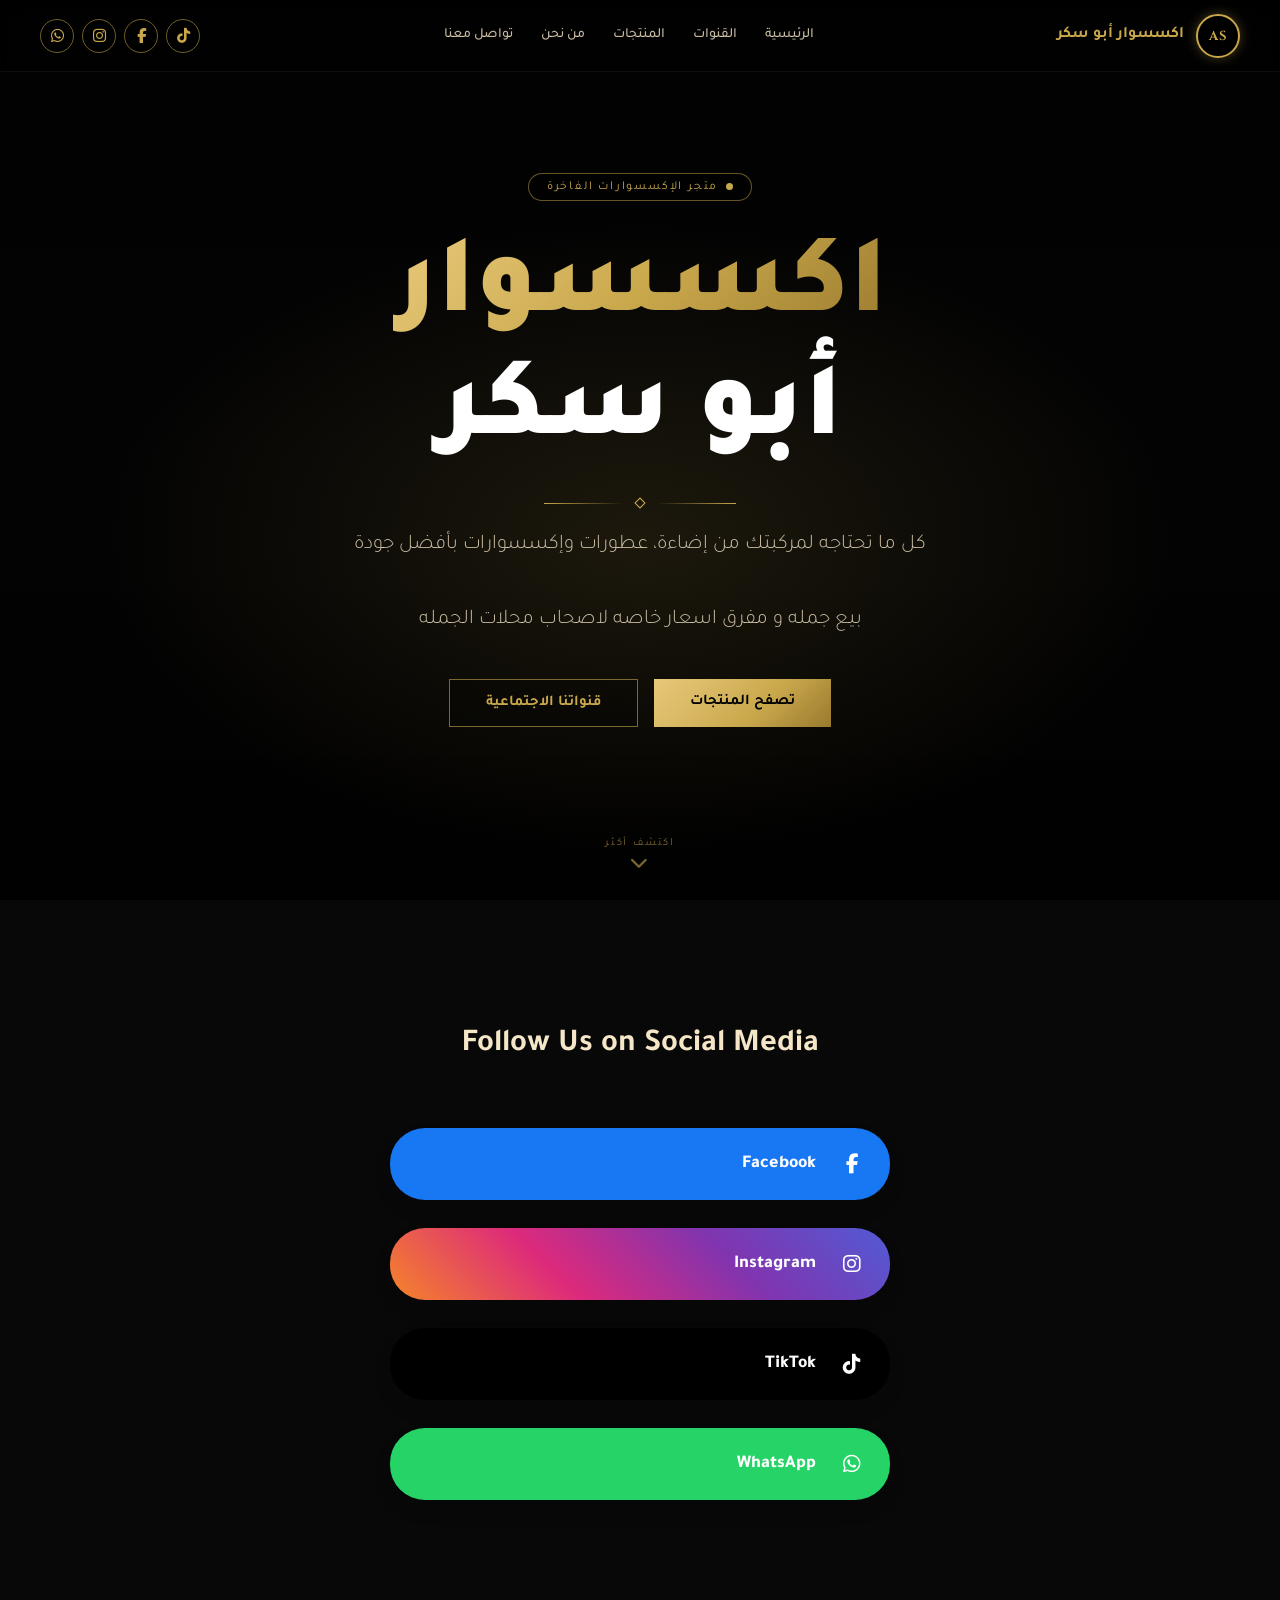
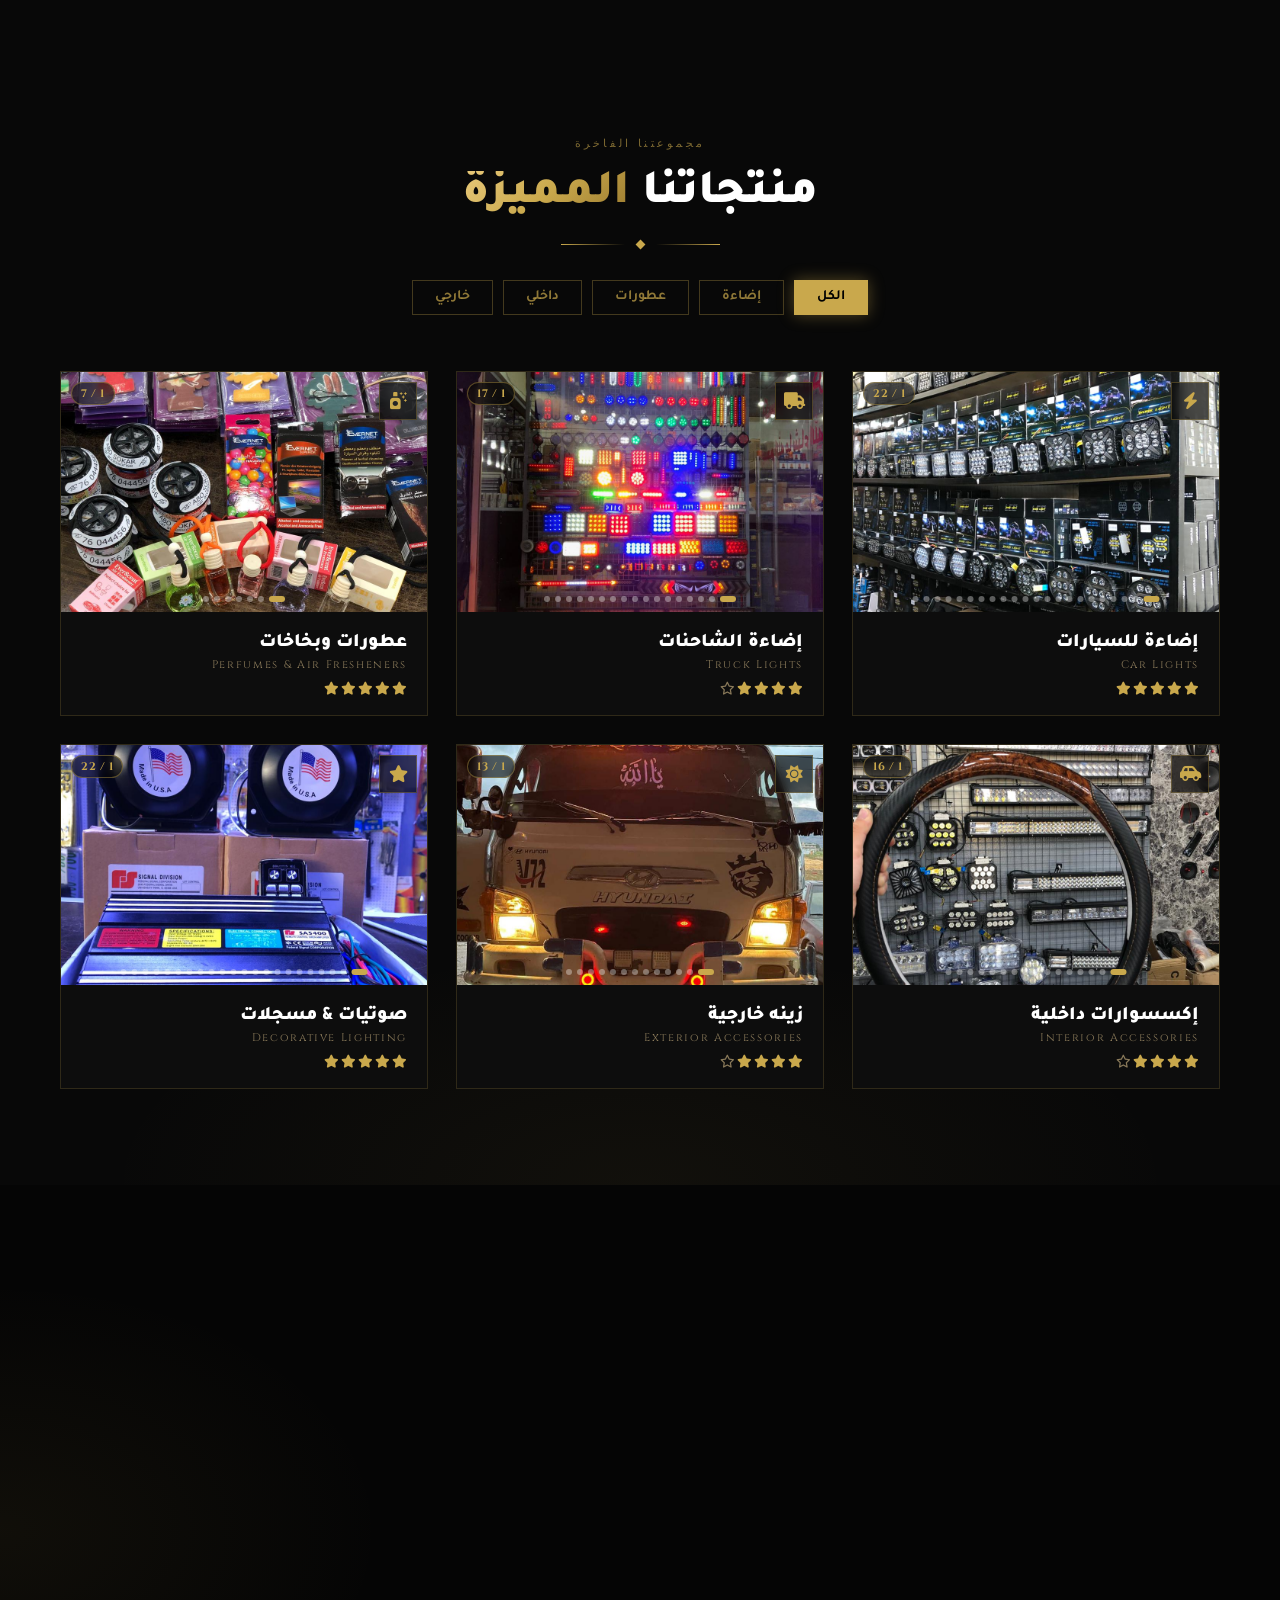
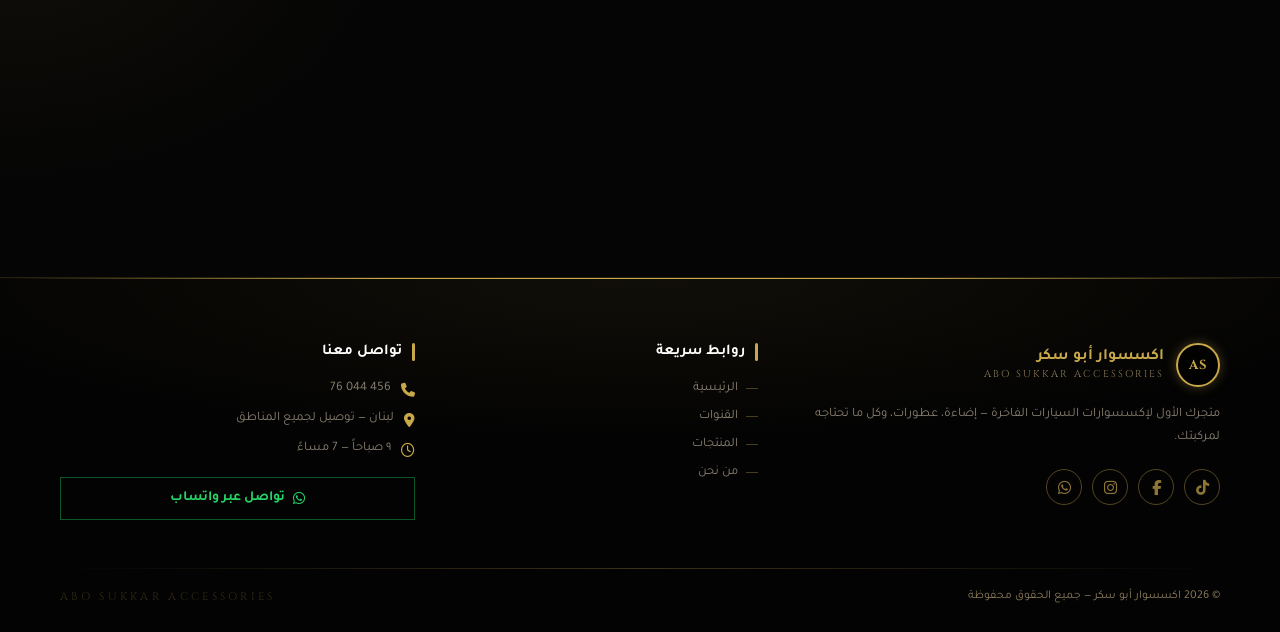
==== commit 3edfd7b6: "Update index.html" ====
--- a/index.html
+++ b/index.html
@@ -336,28 +336,28 @@
       <div class="product-card reveal" data-category="lighting">
         <div class="card-slider" data-slider>
           <div class="card-slides">
-            <div class="card-slide"><img src="./images/hero/products/اضاءه سيارات/WhatsApp Image 2026-06-25 at 7.31.01 AM.jpeg" alt="إضاءة LED 1"/></div>
-            <div class="card-slide"><img src="./images/hero/products/اضاءه سيارات/WhatsApp Image 2026-06-25 at 7.31.02 AM (1).jpeg" alt="إضاءة LED 2"/></div>
-            <div class="card-slide"><img src="./images/hero/products/اضاءه سيارات/WhatsApp Image 2026-06-25 at 7.31.02 AM (2).jpeg" alt="إضاءة LED 3"/></div>
-            <div class="card-slide"><img src="./images/hero/products/اضاءه سيارات/WhatsApp Image 2026-06-25 at 7.31.02 AM (3).jpeg" alt="إضاءة LED 4"/></div>
-            <div class="card-slide"><img src="./images/hero/products/اضاءه سيارات/WhatsApp Image 2026-06-25 at 7.31.02 AM (4).jpeg" alt="إضاءة LED 5"/></div>
-            <div class="card-slide"><img src="./images/hero/products/اضاءه سيارات/WhatsApp Image 2026-06-25 at 7.31.02 AM.jpeg" alt="إضاءة LED 6"/></div>
-            <div class="card-slide"><img src="./images/hero/products/اضاءه سيارات/WhatsApp Image 2026-06-25 at 7.31.03 AM (1).jpeg" alt="إضاءة LED 7"/></div>
-            <div class="card-slide"><img src="./images/hero/products/اضاءه سيارات/WhatsApp Image 2026-06-25 at 7.31.03 AM (3).jpeg" alt="إضاءة LED 8"/></div>
-            <div class="card-slide"><img src="./images/hero/products/اضاءه سيارات/WhatsApp Image 2026-06-25 at 7.31.03 AM (2).jpeg" alt="إضاءة LED 9"/></div>
-            <div class="card-slide"><img src="./images/hero/products/اضاءه سيارات/WhatsApp Image 2026-06-25 at 7.31.03 AM (4).jpeg" alt="إضاءة LED 10"/></div>
-            <div class="card-slide"><img src="./images/hero/products/اضاءه سيارات/WhatsApp Image 2026-06-25 at 7.31.03 AM.jpeg" alt="إضاءة LED 11"/></div>
-            <div class="card-slide"><img src="./images/hero/products/اضاءه سيارات/WhatsApp Image 2026-06-25 at 7.31.03 AM.jpeg" alt="إضاءة LED 12"/></div>
-            <div class="card-slide"><img src="./images/hero/products/اضاءه سيارات/WhatsApp Image 2026-06-25 at 7.31.04 AM (1).jpeg" alt="إضاءة LED 13"/></div>
-            <div class="card-slide"><img src="./images/hero/products/اضاءه سيارات/WhatsApp Image 2026-06-25 at 7.31.03 AM (2).jpeg" alt="إضاءة LED 14"/></div>
-            <div class="card-slide"><img src="./images/hero/products/اضاءه سيارات/WhatsApp Image 2026-06-25 at 7.31.03 AM (3).jpeg" alt="إضاءة LED 15"/></div>
-            <div class="card-slide"><img src="./images/hero/products/اضاءه سيارات/WhatsApp Image 2026-06-25 at 7.31.03 AM (4).jpeg" alt="إضاءة LED 16"/></div>
-            <div class="card-slide"><img src="./images/hero/products/اضاءه سيارات/WhatsApp Image 2026-06-25 at 7.31.03 AM.jpeg" alt="إضاءة LED 17"/></div>
-            <div class="card-slide"><img src="./images/hero/products/اضاءه سيارات/WhatsApp Image 2026-06-25 at 7.31.04 AM (1).jpeg" alt="إضاءة LED 18"/></div>
-            <div class="card-slide"><img src="./images/hero/products/اضاءه سيارات/WhatsApp Image 2026-06-25 at 7.31.03 AM (2).jpeg" alt="إضاءة LED 19"/></div>
-             <div class="card-slide"><img src="./images/hero/products/اضاءه سيارات/WhatsApp Image 2026-06-25 at 7.33.24 AM (1).jpeg" alt="إضاءة LED 20"/></div>
-            <div  class="card-slide"><img src="./images/hero/products/اضاءه سيارات/WhatsApp Image 2026-06-25 at 7.33.24 AM (2).jpeg" alt="إضاءة LED 21"/></div>
-             <div class="card-slide"><img src="./images/hero/products/اضاءه سيارات/WhatsApp Image 2026-06-25 at 7.33.24 AM.jpeg" alt="إضاءة LED 22"/></div>
+            <div class="card-slide"><img src="WhatsApp Image 2026-06-25 at 7.31.01 AM.jpeg" alt="إضاءة LED 1"/></div>
+            <div class="card-slide"><img src="WhatsApp Image 2026-06-25 at 7.31.02 AM (1).jpeg" alt="إضاءة LED 2"/></div>
+            <div class="card-slide"><img src="WhatsApp Image 2026-06-25 at 7.31.02 AM (2).jpeg" alt="إضاءة LED 3"/></div>
+            <div class="card-slide"><img src="WhatsApp Image 2026-06-25 at 7.31.02 AM (3).jpeg" alt="إضاءة LED 4"/></div>
+            <div class="card-slide"><img src="WhatsApp Image 2026-06-25 at 7.31.02 AM (4).jpeg" alt="إضاءة LED 5"/></div>
+            <div class="card-slide"><img src="WhatsApp Image 2026-06-25 at 7.31.02 AM.jpeg" alt="إضاءة LED 6"/></div>
+            <div class="card-slide"><img src="WhatsApp Image 2026-06-25 at 7.31.03 AM (1).jpeg" alt="إضاءة LED 7"/></div>
+            <div class="card-slide"><img src="WhatsApp Image 2026-06-25 at 7.31.03 AM (3).jpeg" alt="إضاءة LED 8"/></div>
+            <div class="card-slide"><img src="WhatsApp Image 2026-06-25 at 7.31.03 AM (2).jpeg" alt="إضاءة LED 9"/></div>
+            <div class="card-slide"><img src="WhatsApp Image 2026-06-25 at 7.31.03 AM (4).jpeg" alt="إضاءة LED 10"/></div>
+            <div class="card-slide"><img src="WhatsApp Image 2026-06-25 at 7.31.03 AM.jpeg" alt="إضاءة LED 11"/></div>
+            <div class="card-slide"><img src="WhatsApp Image 2026-06-25 at 7.31.03 AM.jpeg" alt="إضاءة LED 12"/></div>
+            <div class="card-slide"><img src="WhatsApp Image 2026-06-25 at 7.31.04 AM (1).jpeg" alt="إضاءة LED 13"/></div>
+            <div class="card-slide"><img src="WhatsApp Image 2026-06-25 at 7.31.03 AM (2).jpeg" alt="إضاءة LED 14"/></div>
+            <div class="card-slide"><img src="WhatsApp Image 2026-06-25 at 7.31.03 AM (3).jpeg" alt="إضاءة LED 15"/></div>
+            <div class="card-slide"><img src="WhatsApp Image 2026-06-25 at 7.31.03 AM (4).jpeg" alt="إضاءة LED 16"/></div>
+            <div class="card-slide"><img src="WhatsApp Image 2026-06-25 at 7.31.03 AM.jpeg" alt="إضاءة LED 17"/></div>
+            <div class="card-slide"><img src="WhatsApp Image 2026-06-25 at 7.31.04 AM (1).jpeg" alt="إضاءة LED 18"/></div>
+            <div class="card-slide"><img src="WhatsApp Image 2026-06-25 at 7.31.03 AM (2).jpeg" alt="إضاءة LED 19"/></div>
+             <div class="card-slide"><img src="WhatsApp Image 2026-06-25 at 7.33.24 AM (1).jpeg" alt="إضاءة LED 20"/></div>
+            <div  class="card-slide"><img src="WhatsApp Image 2026-06-25 at 7.33.24 AM (2).jpeg" alt="إضاءة LED 21"/></div>
+             <div class="card-slide"><img src="WhatsApp Image 2026-06-25 at 7.33.24 AM.jpeg" alt="إضاءة LED 22"/></div>
             
             
 
@@ -378,23 +378,23 @@
       <div class="product-card reveal" data-category="lighting">
         <div class="card-slider" data-slider>
           <div class="card-slides">
-            <div class="card-slide"><img src="./images/hero/products/اضاءة شاحنات/WhatsApp Image 2026-06-25 at 8.14.16 AM.jpeg" alt="شاحنات 1"/></div>
-            <div class="card-slide"><img src="./images/hero/products/اضاءة شاحنات/WhatsApp Image 2026-06-25 at 8.14.17 AM (1).jpeg" alt="شاحنات 2"/></div>
-            <div class="card-slide"><img src="./images/hero/products/اضاءة شاحنات/WhatsApp Image 2026-06-25 at 8.14.17 AM (2).jpeg" alt="شاحنات 3"/></div>
-            <div class="card-slide"><img src="./images/hero/products/اضاءة شاحنات/WhatsApp Image 2026-06-25 at 8.14.17 AM (3).jpeg" alt="شاحنات 4"/></div>
-            <div class="card-slide"><img src="./images/hero/products/اضاءة شاحنات/WhatsApp Image 2026-06-25 at 8.14.17 AM.jpeg" alt="شاحنات 5"/></div>
-            <div class="card-slide"><img src="./images/hero/products/اضاءة شاحنات/WhatsApp Image 2026-06-25 at 8.14.18 AM (1).jpeg" alt="شاحنات 6"/></div>
-            <div class="card-slide"><img src="./images/hero/products/اضاءة شاحنات/WhatsApp Image 2026-06-25 at 8.14.18 AM (2).jpeg" alt="شاحنات 7"/></div>
-            <div class="card-slide"><img src="./images/hero/products/اضاءة شاحنات/WhatsApp Image 2026-06-25 at 8.14.18 AM (3).jpeg" alt="شاحنات 8"/></div>
-            <div class="card-slide"><img src="./images/hero/products/اضاءة شاحنات/WhatsApp Image 2026-06-25 at 8.14.18 AM (4).jpeg" alt="شاحنات 9"/></div>
-            <div class="card-slide"><img src="./images/hero/products/اضاءة شاحنات/WhatsApp Image 2026-06-25 at 8.14.18 AM.jpeg" alt="شاحنات 10"/></div>
-            <div class="card-slide"><img src="./images/hero/products/اضاءة شاحنات/WhatsApp Image 2026-06-25 at 8.14.19 AM (1).jpeg" alt="شاحنات 11"/></div>
-            <div class="card-slide"><img src="./images/hero/products/اضاءة شاحنات/WhatsApp Image 2026-06-25 at 8.14.19 AM (2).jpeg" alt="شاحنات 12"/></div>
-            <div class="card-slide"><img src="./images/hero/products/اضاءة شاحنات/WhatsApp Image 2026-06-25 at 8.14.19 AM (3).jpeg" alt="شاحنات 13"/></div>
-            <div class="card-slide"><img src="./images/hero/products/اضاءة شاحنات/WhatsApp Image 2026-06-25 at 8.14.19 AM.jpeg" alt="شاحنات 14"/></div>
-            <div class="card-slide"><img src="./images/hero/products/اضاءة شاحنات/WhatsApp Image 2026-06-25 at 8.14.20 AM.jpeg" alt="شاحنات 15"/></div>
-            <div class="card-slide"><img src="./images/hero/products/اضاءة شاحنات/WhatsApp Image 2026-06-25 at 8.14.21 AM (1).jpeg" alt="شاحنات 16"/></div>
-            <div class="card-slide"><img src="./images/hero/products/اضاءة شاحنات/WhatsApp Image 2026-06-25 at 8.14.21 AM.jpeg" alt="شاحنات 17"/></div>
+            <div class="card-slide"><img src="WhatsApp Image 2026-06-25 at 8.14.16 AM.jpeg" alt="شاحنات 1"/></div>
+            <div class="card-slide"><img src="WhatsApp Image 2026-06-25 at 8.14.17 AM (1).jpeg" alt="شاحنات 2"/></div>
+            <div class="card-slide"><img src="WhatsApp Image 2026-06-25 at 8.14.17 AM (2).jpeg" alt="شاحنات 3"/></div>
+            <div class="card-slide"><img src="WhatsApp Image 2026-06-25 at 8.14.17 AM (3).jpeg" alt="شاحنات 4"/></div>
+            <div class="card-slide"><img src="WhatsApp Image 2026-06-25 at 8.14.17 AM.jpeg" alt="شاحنات 5"/></div>
+            <div class="card-slide"><img src="WhatsApp Image 2026-06-25 at 8.14.18 AM (1).jpeg" alt="شاحنات 6"/></div>
+            <div class="card-slide"><img src="WhatsApp Image 2026-06-25 at 8.14.18 AM (2).jpeg" alt="شاحنات 7"/></div>
+            <div class="card-slide"><img src="WhatsApp Image 2026-06-25 at 8.14.18 AM (3).jpeg" alt="شاحنات 8"/></div>
+            <div class="card-slide"><img src="WhatsApp Image 2026-06-25 at 8.14.18 AM (4).jpeg" alt="شاحنات 9"/></div>
+            <div class="card-slide"><img src="WhatsApp Image 2026-06-25 at 8.14.18 AM.jpeg" alt="شاحنات 10"/></div>
+            <div class="card-slide"><img src="WhatsApp Image 2026-06-25 at 8.14.19 AM (1).jpeg" alt="شاحنات 11"/></div>
+            <div class="card-slide"><img src="WhatsApp Image 2026-06-25 at 8.14.19 AM (2).jpeg" alt="شاحنات 12"/></div>
+            <div class="card-slide"><img src="WhatsApp Image 2026-06-25 at 8.14.19 AM (3).jpeg" alt="شاحنات 13"/></div>
+            <div class="card-slide"><img src="WhatsApp Image 2026-06-25 at 8.14.19 AM.jpeg" alt="شاحنات 14"/></div>
+            <div class="card-slide"><img src="WhatsApp Image 2026-06-25 at 8.14.20 AM.jpeg" alt="شاحنات 15"/></div>
+            <div class="card-slide"><img src="WhatsApp Image 2026-06-25 at 8.14.21 AM (1).jpeg" alt="شاحنات 16"/></div>
+            <div class="card-slide"><img src="WhatsApp Image 2026-06-25 at 8.14.21 AM.jpeg" alt="شاحنات 17"/></div>
  
           </div>
           <button class="card-arrow prev"><i class="fa-solid fa-chevron-right"></i></button>
@@ -413,13 +413,13 @@
       <div class="product-card reveal" data-category="perfumes">
         <div class="card-slider" data-slider>
           <div class="card-slides">
-            <div class="card-slide"><img src="./images/hero/products/عطورات/WhatsApp Image 2026-06-25 at 8.20.29 AM (1).jpeg" alt="عطر 1"/></div>
-            <div class="card-slide"><img src="./images/hero/products/عطورات/WhatsApp Image 2026-06-25 at 8.20.29 AM (2).jpeg" alt="عطر 2"/></div>
-            <div class="card-slide"><img src="./images/hero/products/عطورات/WhatsApp Image 2026-06-25 at 8.20.30 AM (1).jpeg" alt="عطر 3"/></div>
-            <div class="card-slide"><img src="./images/hero/products/عطورات/WhatsApp Image 2026-06-25 at 8.20.30 AM (2).jpeg" alt="عطر 4"/></div>
-            <div class="card-slide"><img src="./images/hero/products/عطورات/WhatsApp Image 2026-06-25 at 8.20.30 AM (3).jpeg" alt="عطر 5"/></div>
-            <div class="card-slide"><img src="./images/hero/products/عطورات/WhatsApp Image 2026-06-25 at 8.20.30 AM (4).jpeg" alt="عطر 6"/></div>
-          <div class="card-slide"><img src="./images/hero/products/عطورات/re7aaa.jpeg" alt="عطر 6"/></div>
+            <div class="card-slide"><img src="WhatsApp Image 2026-06-25 at 8.20.29 AM (1).jpeg" alt="عطر 1"/></div>
+            <div class="card-slide"><img src="WhatsApp Image 2026-06-25 at 8.20.29 AM (2).jpeg" alt="عطر 2"/></div>
+            <div class="card-slide"><img src="WhatsApp Image 2026-06-25 at 8.20.30 AM (1).jpeg" alt="عطر 3"/></div>
+            <div class="card-slide"><img src="WhatsApp Image 2026-06-25 at 8.20.30 AM (2).jpeg" alt="عطر 4"/></div>
+            <div class="card-slide"><img src="WhatsApp Image 2026-06-25 at 8.20.30 AM (3).jpeg" alt="عطر 5"/></div>
+            <div class="card-slide"><img src="WhatsApp Image 2026-06-25 at 8.20.30 AM (4).jpeg" alt="عطر 6"/></div>
+          <div class="card-slide"><img src="re7aaa.jpeg" alt="عطر 6"/></div>
           
           </div>
           <button class="card-arrow prev"><i class="fa-solid fa-chevron-right"></i></button>
@@ -438,23 +438,23 @@
       <div class="product-card reveal" data-category="interior">
         <div class="card-slider" data-slider>
           <div class="card-slides">
-            <div class="card-slide"><img src="./images/hero/products/زينه داخليه/WhatsApp Image 2026-06-25 at 3.38.42 PM.jpeg" alt="داخلي 1"/></div>
-            <div class="card-slide"><img src="./images/hero/products/زينه داخليه/WhatsApp Image 2026-06-25 at 3.38.43 PM (1).jpeg" alt="داخلي 2"/></div>
-            <div class="card-slide"><img src="./images/hero/products/زينه داخليه/WhatsApp Image 2026-06-25 at 3.38.43 PM.jpeg" alt="داخلي 3"/></div>
+            <div class="card-slide"><img src="WhatsApp Image 2026-06-25 at 3.38.42 PM.jpeg" alt="داخلي 1"/></div>
+            <div class="card-slide"><img src="WhatsApp Image 2026-06-25 at 3.38.43 PM (1).jpeg" alt="داخلي 2"/></div>
+            <div class="card-slide"><img src="WhatsApp Image 2026-06-25 at 3.38.43 PM.jpeg" alt="داخلي 3"/></div>
       
-            <div class="card-slide"><img src="./images/hero/products/زينه داخليه/WhatsApp Image 2026-06-25 at 3.38.44 PM.jpeg" alt="داخلي 5"/></div>
-            <div class="card-slide"><img src="./images/hero/products/زينه داخليه/WhatsApp Image 2026-06-25 at 3.38.45 PM (1).jpeg" alt="داخلي 6"/></div>
-            <div class="card-slide"><img src="./images/hero/products/زينه داخليه/WhatsApp Image 2026-06-25 at 3.38.45 PM.jpeg" alt="داخلي 7"/></div>
-            <div class="card-slide"><img src="./images/hero/products/زينه داخليه/WhatsApp Image 2026-06-25 at 3.38.46 PM (1).jpeg" alt="داخلي 8"/></div>
-            <div class="card-slide"><img src="./images/hero/products/زينه داخليه/WhatsApp Image 2026-06-25 at 3.38.46 PM (2).jpeg" alt="داخلي 9"/></div>
-            <div class="card-slide"><img src="./images/hero/products/زينه داخليه/WhatsApp Image 2026-06-25 at 3.38.46 PM.jpeg" alt="داخلي 10"/></div>
-            <div class="card-slide"><img src="./images/hero/products/زينه داخليه/WhatsApp Image 2026-06-25 at 3.38.47 PM (1).jpeg" alt="داخلي 11"/></div>
-            <div class="card-slide"><img src="./images/hero/products/زينه داخليه/WhatsApp Image 2026-06-25 at 3.38.47 PM (2).jpeg" alt="داخلي 12"/></div>
-            <div class="card-slide"><img src="./images/hero/products/زينه داخليه/WhatsApp Image 2026-06-25 at 3.38.47 PM.jpeg" alt="داخلي 13"/></div>
-            <div class="card-slide"><img src="./images/hero/products/زينه داخليه/WhatsApp Image 2026-06-25 at 3.38.48 PM.jpeg" alt="داخلي 14"/></div>
-            <div class="card-slide"><img src="./images/hero/products/زينه داخليه/WhatsApp Image 2026-06-25 at 3.38.54 PM.jpeg" alt="داخلي 15"/></div>
-            <div class="card-slide"><img src="./images/hero/products/زينه داخليه/WhatsApp Image 2026-06-25 at 3.38.55 PM (1).jpeg" alt="داخلي 16"/></div>
-            <div class="card-slide"><img src="./images/hero/products/زينه داخليه/WhatsApp Image 2026-06-25 at 3.38.55 PM.jpeg" alt="داخلي 17"/></div>
+            <div class="card-slide"><img src="WhatsApp Image 2026-06-25 at 3.38.44 PM.jpeg" alt="داخلي 5"/></div>
+            <div class="card-slide"><img src="WhatsApp Image 2026-06-25 at 3.38.45 PM (1).jpeg" alt="داخلي 6"/></div>
+            <div class="card-slide"><img src="WhatsApp Image 2026-06-25 at 3.38.45 PM.jpeg" alt="داخلي 7"/></div>
+            <div class="card-slide"><img src="WhatsApp Image 2026-06-25 at 3.38.46 PM (1).jpeg" alt="داخلي 8"/></div>
+            <div class="card-slide"><img src="WhatsApp Image 2026-06-25 at 3.38.46 PM (2).jpeg" alt="داخلي 9"/></div>
+            <div class="card-slide"><img src="WhatsApp Image 2026-06-25 at 3.38.46 PM.jpeg" alt="داخلي 10"/></div>
+            <div class="card-slide"><img src="WhatsApp Image 2026-06-25 at 3.38.47 PM (1).jpeg" alt="داخلي 11"/></div>
+            <div class="card-slide"><img src="WhatsApp Image 2026-06-25 at 3.38.47 PM (2).jpeg" alt="داخلي 12"/></div>
+            <div class="card-slide"><img src="WhatsApp Image 2026-06-25 at 3.38.47 PM.jpeg" alt="داخلي 13"/></div>
+            <div class="card-slide"><img src="WhatsApp Image 2026-06-25 at 3.38.48 PM.jpeg" alt="داخلي 14"/></div>
+            <div class="card-slide"><img src="WhatsApp Image 2026-06-25 at 3.38.54 PM.jpeg" alt="داخلي 15"/></div>
+            <div class="card-slide"><img src="WhatsApp Image 2026-06-25 at 3.38.55 PM (1).jpeg" alt="داخلي 16"/></div>
+            <div class="card-slide"><img src="WhatsApp Image 2026-06-25 at 3.38.55 PM.jpeg" alt="داخلي 17"/></div>
 
           </div>
           <button class="card-arrow prev"><i class="fa-solid fa-chevron-right"></i></button>
@@ -473,19 +473,19 @@
       <div class="product-card reveal" data-category="exterior">
         <div class="card-slider" data-slider>
           <div class="card-slides">
-            <div class="card-slide"><img src="./images/hero/products/زينه خارجيه/bekup.jpeg" alt="خارجي 1"/></div>
-            <div class="card-slide"><img src="./images/hero/products/زينه خارجيه/WhatsApp Image 2026-06-25 at 3.51.32 PM.jpeg" alt="خارجي 2"/></div>
-            <div class="card-slide"><img src="./images/hero/products/زينه خارجيه/WhatsApp Image 2026-06-25 at 3.51.33 PM (1).jpeg" alt="خارجي 3"/></div>
-            <div class="card-slide"><img src="./images/hero/products/زينه خارجيه/WhatsApp Image 2026-06-25 at 3.51.33 PM (2).jpeg" alt="خارجي 4"/></div>
-            <div class="card-slide"><img src="./images/hero/products/زينه خارجيه/WhatsApp Image 2026-06-25 at 3.51.33 PM.jpeg" alt="خارجي 5"/></div>
-            <div class="card-slide"><img src="./images/hero/products/زينه خارجيه/WhatsApp Image 2026-06-25 at 3.51.34 PM.jpeg" alt="خارجي 6"/></div>
-            <div class="card-slide"><img src="./images/hero/products/زينه خارجيه/WhatsApp Image 2026-06-25 at 3.51.35 PM (1).jpeg" alt="خارجي 7"/></div>
-            <div class="card-slide"><img src="./images/hero/products/زينه خارجيه/WhatsApp Image 2026-06-25 at 3.51.35 PM (2).jpeg" alt="خارجي 8"/></div>
-            <div class="card-slide"><img src="./images/hero/products/زينه خارجيه/WhatsApp Image 2026-06-25 at 3.51.35 PM (3).jpeg" alt="خارجي 9"/></div>
-            <div class="card-slide"><img src="./images/hero/products/زينه خارجيه/WhatsApp Image 2026-06-25 at 3.51.35 PM (4).jpeg" alt="خارجي 10"/></div>
-            <div class="card-slide"><img src="./images/hero/products/زينه خارجيه/WhatsApp Image 2026-06-25 at 3.51.35 PM.jpeg" alt="خارجي 11"/></div>
-            <div class="card-slide"><img src="./images/hero/products/زينه خارجيه/WhatsApp Image 2026-06-25 at 3.51.36 PM (1).jpeg" alt="خارجي 12"/></div>
-            <div class="card-slide"><img src="./images/hero/products/زينه خارجيه/WhatsApp Image 2026-06-25 at 3.51.36 PM.jpeg" alt="خارجي 13"/></div>
+            <div class="card-slide"><img src="bekup.jpeg" alt="خارجي 1"/></div>
+            <div class="card-slide"><img src="WhatsApp Image 2026-06-25 at 3.51.32 PM.jpeg" alt="خارجي 2"/></div>
+            <div class="card-slide"><img src="WhatsApp Image 2026-06-25 at 3.51.33 PM (1).jpeg" alt="خارجي 3"/></div>
+            <div class="card-slide"><img src="WhatsApp Image 2026-06-25 at 3.51.33 PM (2).jpeg" alt="خارجي 4"/></div>
+            <div class="card-slide"><img src="WhatsApp Image 2026-06-25 at 3.51.33 PM.jpeg" alt="خارجي 5"/></div>
+            <div class="card-slide"><img src="WhatsApp Image 2026-06-25 at 3.51.34 PM.jpeg" alt="خارجي 6"/></div>
+            <div class="card-slide"><img src="WhatsApp Image 2026-06-25 at 3.51.35 PM (1).jpeg" alt="خارجي 7"/></div>
+            <div class="card-slide"><img src="WhatsApp Image 2026-06-25 at 3.51.35 PM (2).jpeg" alt="خارجي 8"/></div>
+            <div class="card-slide"><img src="WhatsApp Image 2026-06-25 at 3.51.35 PM (3).jpeg" alt="خارجي 9"/></div>
+            <div class="card-slide"><img src="WhatsApp Image 2026-06-25 at 3.51.35 PM (4).jpeg" alt="خارجي 10"/></div>
+            <div class="card-slide"><img src="WhatsApp Image 2026-06-25 at 3.51.35 PM.jpeg" alt="خارجي 11"/></div>
+            <div class="card-slide"><img src="WhatsApp Image 2026-06-25 at 3.51.36 PM (1).jpeg" alt="خارجي 12"/></div>
+            <div class="card-slide"><img src="WhatsApp Image 2026-06-25 at 3.51.36 PM.jpeg" alt="خارجي 13"/></div>
 
           </div>
           <button class="card-arrow prev"><i class="fa-solid fa-chevron-right"></i></button>
@@ -504,28 +504,28 @@
       <div class="product-card reveal" data-category="lighting">
         <div class="card-slider" data-slider>
           <div class="card-slides">
-            <div class="card-slide"><img src="./images/hero/products/اكسسورات/WhatsApp Image 2026-06-25 at 6.23.27 PM (1).jpeg" alt="زينة 1"/></div>
-            <div class="card-slide"><img src="./images/hero/products/اكسسورات/WhatsApp Image 2026-06-25 at 6.23.27 PM.jpeg" alt="زينة 2"/></div>
-            <div class="card-slide"><img src="./images/hero/products/اكسسورات/WhatsApp Image 2026-06-25 at 6.23.28 PM.jpeg" alt="زينة 3"/></div>
-            <div class="card-slide"><img src="./images/hero/products/اكسسورات/WhatsApp Image 2026-06-25 at 6.23.29 PM (1).jpeg" alt="زينة 4"/></div>
-            <div class="card-slide"><img src="./images/hero/products/اكسسورات/WhatsApp Image 2026-06-25 at 6.23.29 PM (2).jpeg" alt="زينة 5"/></div>
-            <div class="card-slide"><img src="./images/hero/products/اكسسورات/WhatsApp Image 2026-06-25 at 6.23.29 PM.jpeg" alt="زينة 6"/></div>
-            <div class="card-slide"><img src="./images/hero/products/اكسسورات/WhatsApp Image 2026-06-25 at 6.23.30 PM (1).jpeg" alt="زينة 7"/></div>
-            <div class="card-slide"><img src="./images/hero/products/اكسسورات/WhatsApp Image 2026-06-25 at 6.23.30 PM.jpeg" alt="زينة 8"/></div>
-            <div class="card-slide"><img src="./images/hero/products/اكسسورات/WhatsApp Image 2026-06-25 at 6.23.31 PM (1).jpeg" alt="زينة 9"/></div>
-            <div class="card-slide"><img src="./images/hero/products/اكسسورات/WhatsApp Image 2026-06-25 at 6.23.31 PM.jpeg" alt="زينة 10"/></div>
-            <div class="card-slide"><img src="./images/hero/products/اكسسورات/WhatsApp Image 2026-06-25 at 6.23.32 PM.jpeg" alt="زينة 11"/></div>
-            <div class="card-slide"><img src="./images/hero/products/اكسسورات/WhatsApp Image 2026-06-25 at 6.23.33 PM (1).jpeg" alt="زينة 12"/></div>
-            <div class="card-slide"><img src="./images/hero/products/اكسسورات/WhatsApp Image 2026-06-25 at 6.23.33 PM.jpeg" alt="زينة 13"/></div>
-            <div class="card-slide"><img src="./images/hero/products/اكسسورات/WhatsApp Image 2026-06-25 at 6.23.33 PM.jpeg" alt="زينة 14"/></div>
-            <div class="card-slide"><img src="./images/hero/products/اكسسورات/WhatsApp Image 2026-06-25 at 6.23.44 PM.jpeg" alt="زينة 15"/></div>
-            <div class="card-slide"><img src="./images/hero/products/اكسسورات/WhatsApp Image 2026-06-25 at 6.23.50 PM (1).jpeg" alt="زينة 16"/></div>
-            <div class="card-slide"><img src="./images/hero/products/اكسسورات/WhatsApp Image 2026-06-25 at 6.23.50 PM.jpeg" alt="زينة 17"/></div>
-            <div class="card-slide"><img src="./images/hero/products/اكسسورات/WhatsApp Image 2026-06-25 at 6.26.05 PM (1).jpeg" alt="زينة 18"/></div>
-            <div class="card-slide"><img src="./images/hero/products/اكسسورات/WhatsApp Image 2026-06-25 at 6.26.05 PM (2).jpeg" alt="زينة 19"/></div>
-            <div class="card-slide"><img src="./images/hero/products/اكسسورات/WhatsApp Image 2026-06-25 at 6.26.05 PM.jpeg" alt="زينة 20"/></div>
-             <div class="card-slide"><img src="./images/hero/products/اكسسورات/WhatsApp Image 2026-06-25 at 6.26.06 PM.jpeg" alt="زينة 20"/></div>
-             <div class="card-slide"><img src="./images/hero/products/اكسسورات/WhatsApp Image 2026-06-25 at 6.26.07 PM.jpeg" alt="زينة 20"/></div>
+            <div class="card-slide"><img src="WhatsApp Image 2026-06-25 at 6.23.27 PM (1).jpeg" alt="زينة 1"/></div>
+            <div class="card-slide"><img src="WhatsApp Image 2026-06-25 at 6.23.27 PM.jpeg" alt="زينة 2"/></div>
+            <div class="card-slide"><img src="WhatsApp Image 2026-06-25 at 6.23.28 PM.jpeg" alt="زينة 3"/></div>
+            <div class="card-slide"><img src="WhatsApp Image 2026-06-25 at 6.23.29 PM (1).jpeg" alt="زينة 4"/></div>
+            <div class="card-slide"><img src="WhatsApp Image 2026-06-25 at 6.23.29 PM (2).jpeg" alt="زينة 5"/></div>
+            <div class="card-slide"><img src="WhatsApp Image 2026-06-25 at 6.23.29 PM.jpeg" alt="زينة 6"/></div>
+            <div class="card-slide"><img src="WhatsApp Image 2026-06-25 at 6.23.30 PM (1).jpeg" alt="زينة 7"/></div>
+            <div class="card-slide"><img src="WhatsApp Image 2026-06-25 at 6.23.30 PM.jpeg" alt="زينة 8"/></div>
+            <div class="card-slide"><img src="WhatsApp Image 2026-06-25 at 6.23.31 PM (1).jpeg" alt="زينة 9"/></div>
+            <div class="card-slide"><img src="WhatsApp Image 2026-06-25 at 6.23.31 PM.jpeg" alt="زينة 10"/></div>
+            <div class="card-slide"><img src="WhatsApp Image 2026-06-25 at 6.23.32 PM.jpeg" alt="زينة 11"/></div>
+            <div class="card-slide"><img src="WhatsApp Image 2026-06-25 at 6.23.33 PM (1).jpeg" alt="زينة 12"/></div>
+            <div class="card-slide"><img src="WhatsApp Image 2026-06-25 at 6.23.33 PM.jpeg" alt="زينة 13"/></div>
+            <div class="card-slide"><img src="WhatsApp Image 2026-06-25 at 6.23.33 PM.jpeg" alt="زينة 14"/></div>
+            <div class="card-slide"><img src="WhatsApp Image 2026-06-25 at 6.23.44 PM.jpeg" alt="زينة 15"/></div>
+            <div class="card-slide"><img src="WhatsApp Image 2026-06-25 at 6.23.50 PM (1).jpeg" alt="زينة 16"/></div>
+            <div class="card-slide"><img src="WhatsApp Image 2026-06-25 at 6.23.50 PM.jpeg" alt="زينة 17"/></div>
+            <div class="card-slide"><img src="WhatsApp Image 2026-06-25 at 6.26.05 PM (1).jpeg" alt="زينة 18"/></div>
+            <div class="card-slide"><img src="WhatsApp Image 2026-06-25 at 6.26.05 PM (2).jpeg" alt="زينة 19"/></div>
+            <div class="card-slide"><img src="WhatsApp Image 2026-06-25 at 6.26.05 PM.jpeg" alt="زينة 20"/></div>
+             <div class="card-slide"><img src="WhatsApp Image 2026-06-25 at 6.26.06 PM.jpeg" alt="زينة 20"/></div>
+             <div class="card-slide"><img src="WhatsApp Image 2026-06-25 at 6.26.07 PM.jpeg" alt="زينة 20"/></div>
             
           </div>
           <button class="card-arrow prev"><i class="fa-solid fa-chevron-right"></i></button>
@@ -699,3 +699,5 @@
 </body>
 </html>
 
+
+
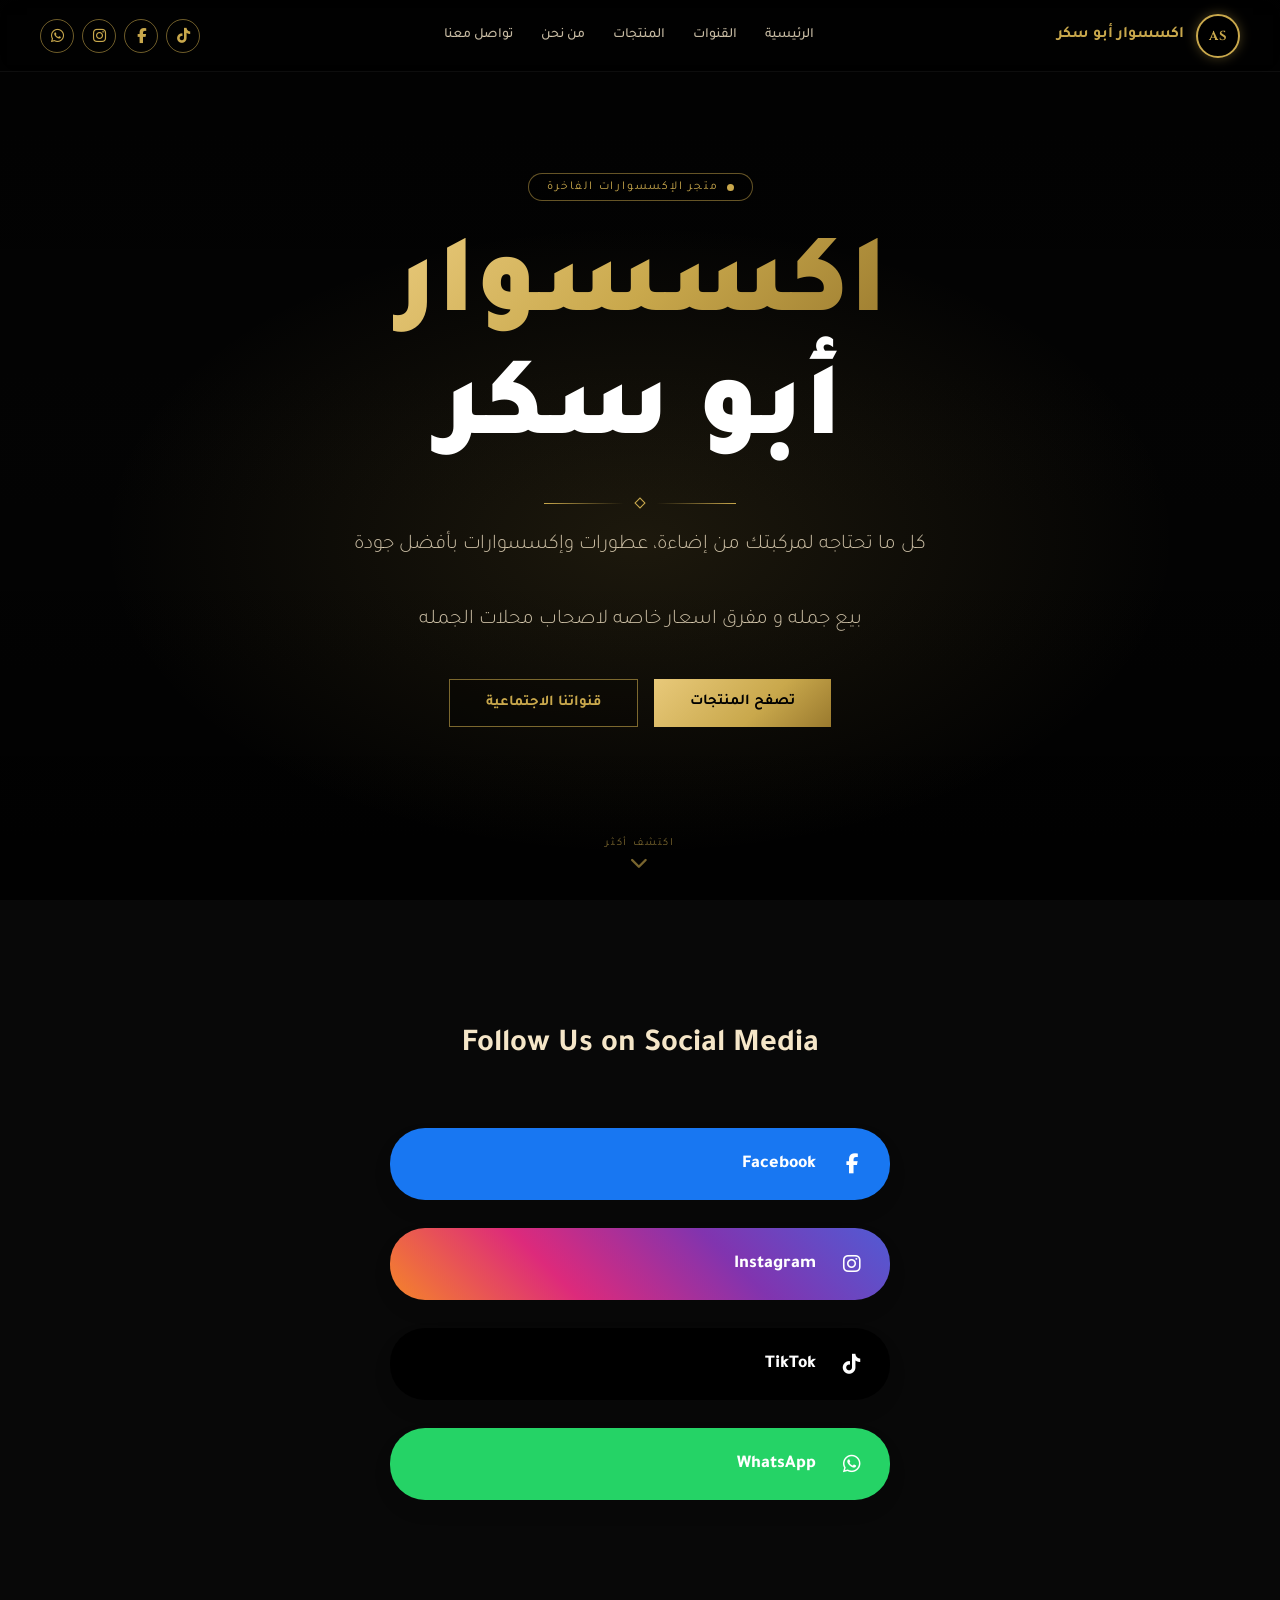
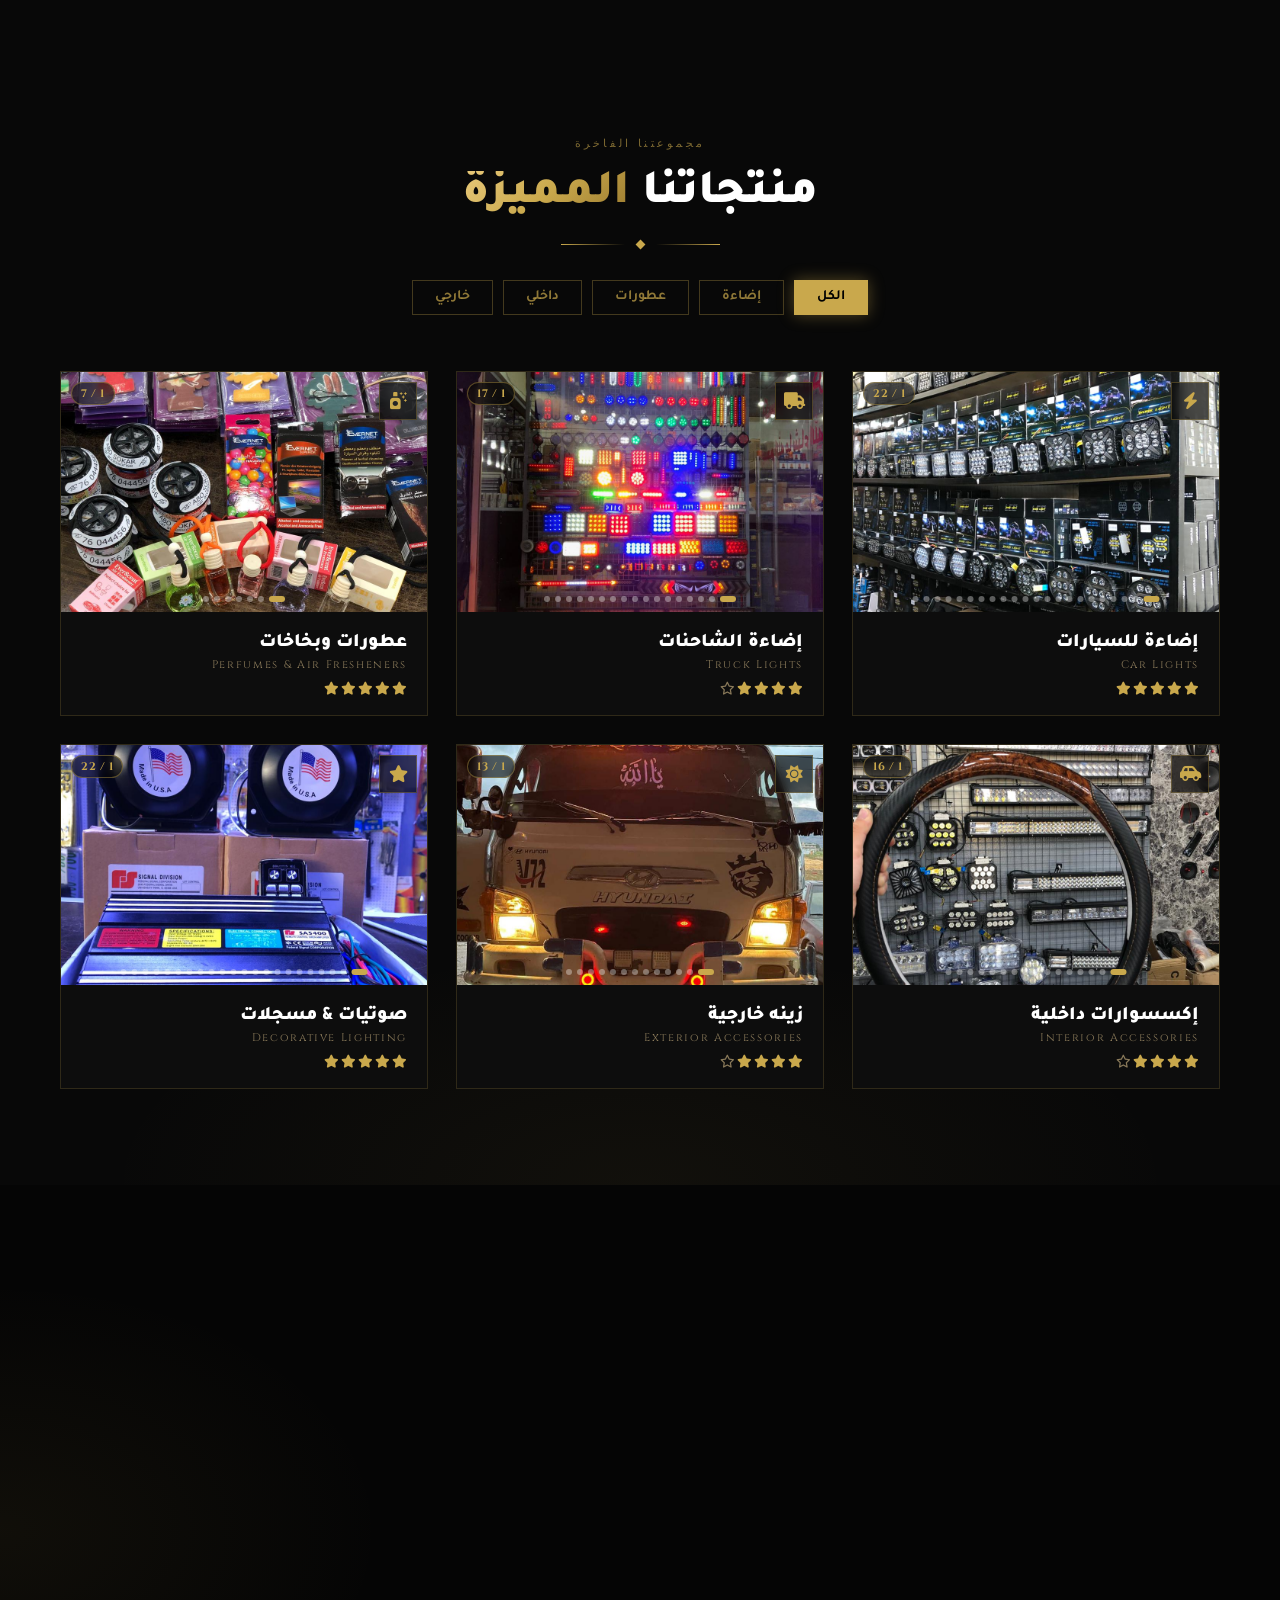
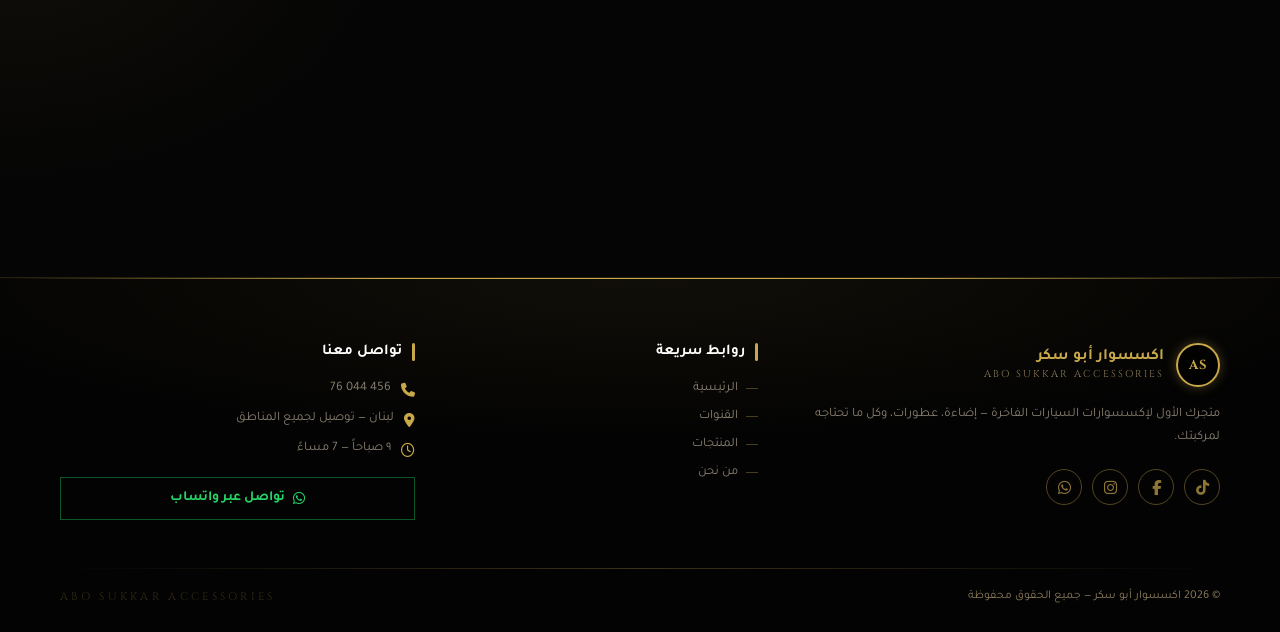
==== commit fe3edd6c: "Update index.html" ====
--- a/index.html
+++ b/index.html
@@ -19,7 +19,6 @@
   <link rel="stylesheet" href="https://cdnjs.cloudflare.com/ajax/libs/font-awesome/6.5.0/css/all.min.css"/>
   <link href="https://fonts.googleapis.com/css2?family=Cinzel:wght@400;500;600;700&display=swap" rel="stylesheet">
   <link href="https://fonts.googleapis.com/css2?family=Tajawal:wght@300;400;500;700;900&family=Cinzel:wght@400;600;900&display=swap" rel="stylesheet" />
-</head>
 <style>
 *, *::before, *::after { box-sizing: border-box; margin: 0; padding: 0; }
     html { scroll-behavior: smooth; }
@@ -130,6 +129,16 @@
     .card-slide { min-width:100%; height:100%; flex-shrink:0; position:relative; }
     .card-slide img { width:100%; height:100%; object-fit:cover; display:block; transition:transform 0.5s; }
     .product-card:hover .card-slide img { transform:scale(1.04); }
+  
+    @media (max-width:768px){
+        .card-slide {   
+    width:100%;
+    height:clamp(150px, 30vw, 300px);
+    object-fit:cover;
+    display:block;
+
+        }
+    }
 
     /* No overlay / tint — images fully clear */
     .card-slide-overlay { display:none; }
@@ -224,10 +233,10 @@
 
 
 </style>
+</head>
+
 
 <body>
-
-
 <!-- NAVBAR -->
 <nav class="navbar" id="navbar">
   <div class="navbar-inner">
@@ -552,7 +561,7 @@
         <div class="corner tl"></div>
         <div class="corner br"></div>
         <div class="about-img-frame">
-          <img src="./images/hero/products/about/WhatsApp Image 2026-06-25 at 9.03.46 PM.jpeg" alt="معرض اكسسوار أبو سكر"/>
+          <img src="WhatsApp Image 2026-06-25 at 9.03.46 PM.jpeg" alt="معرض اكسسوار أبو سكر"/>
         </div>
         <div class="about-float"><div class="lbl">عميل سعيد</div></div>
       </div>
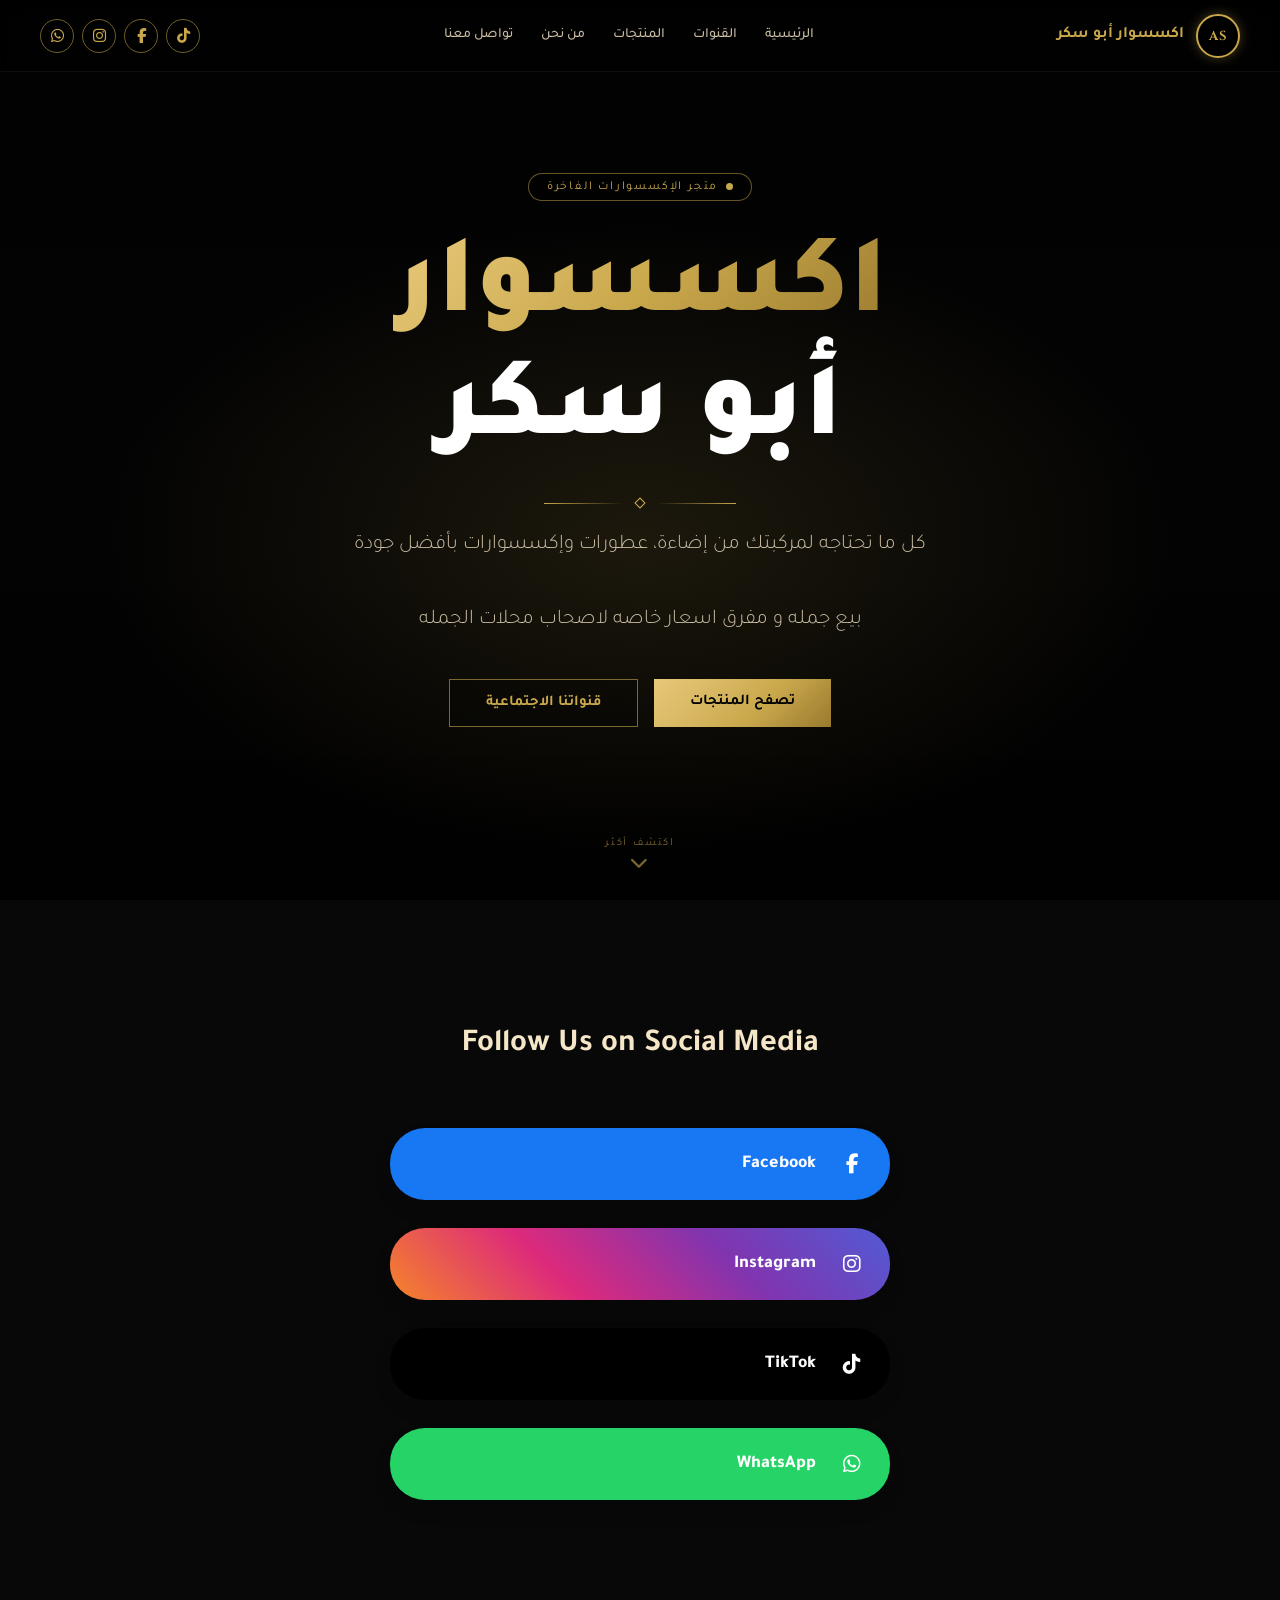
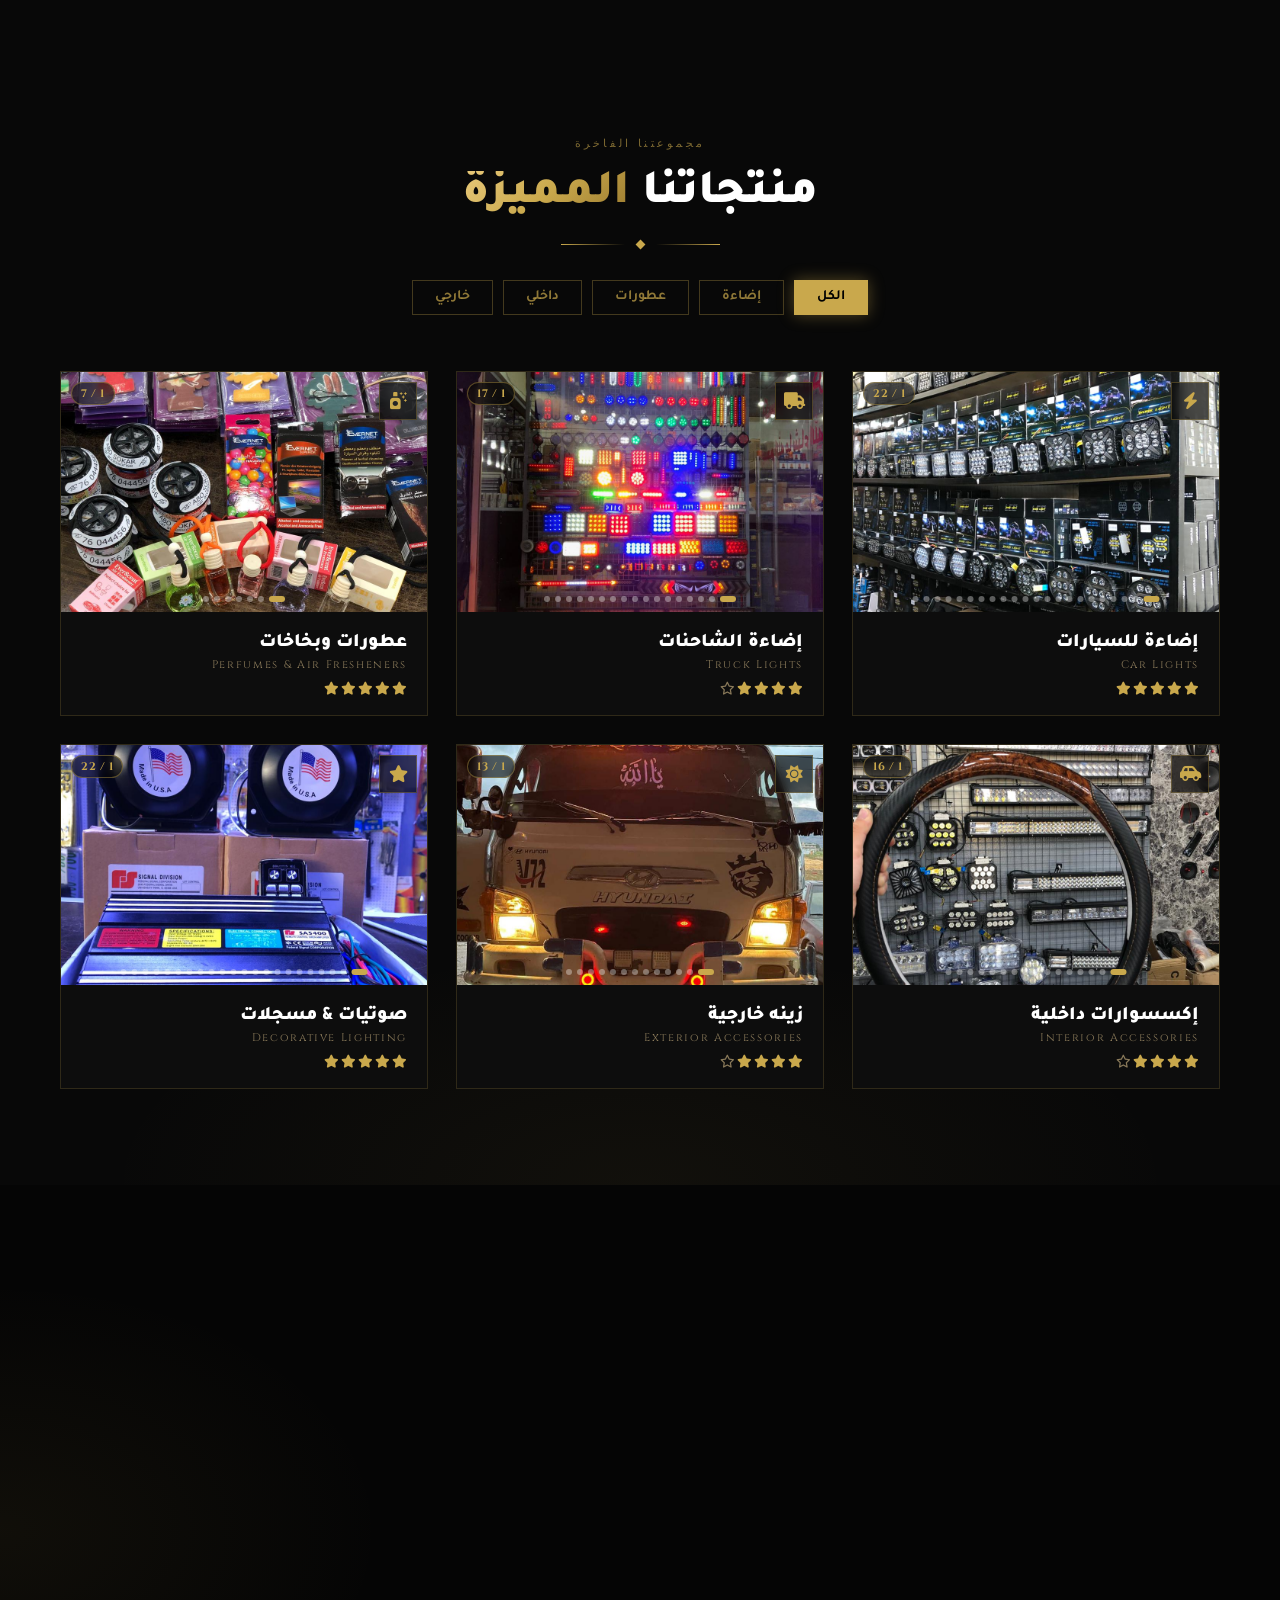
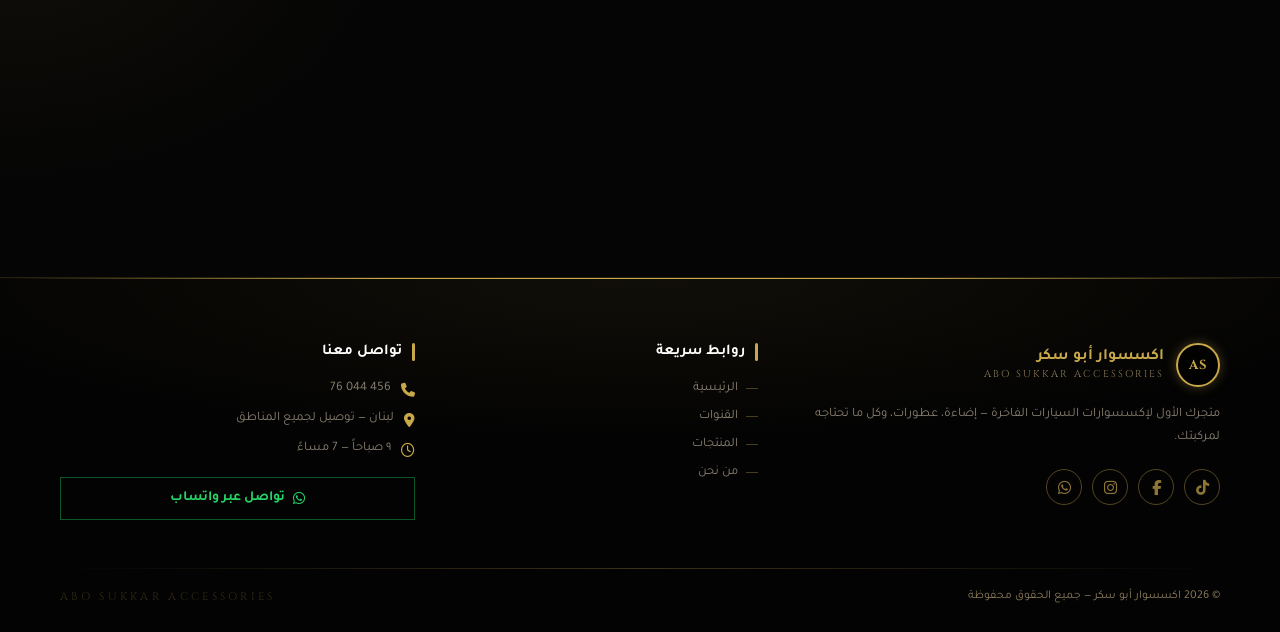
==== commit 1c818c30: "Update index.html" ====
--- a/index.html
+++ b/index.html
@@ -132,7 +132,7 @@
   
     @media (max-width:768px){
         .card-slide {   
-    width:100%;
+    width:50%;
     height:clamp(150px, 30vw, 300px);
     object-fit:cover;
     display:block;
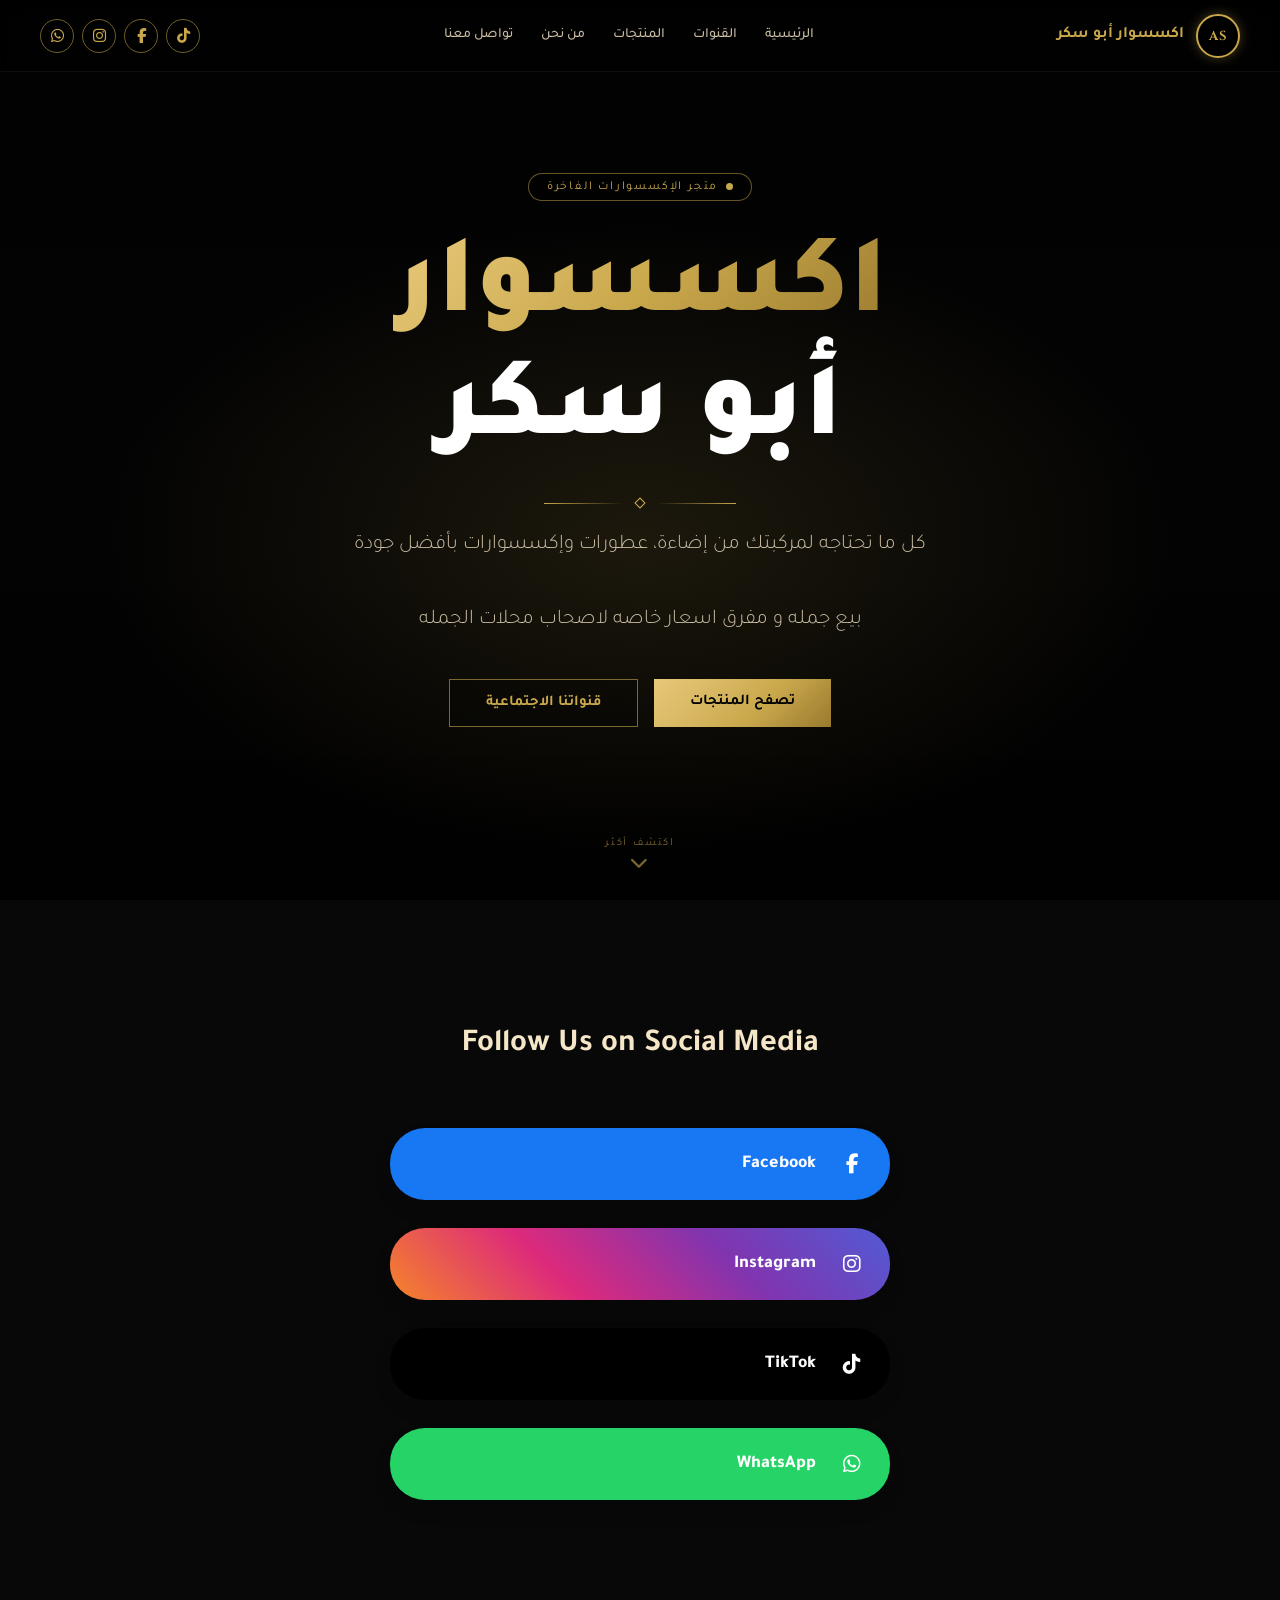
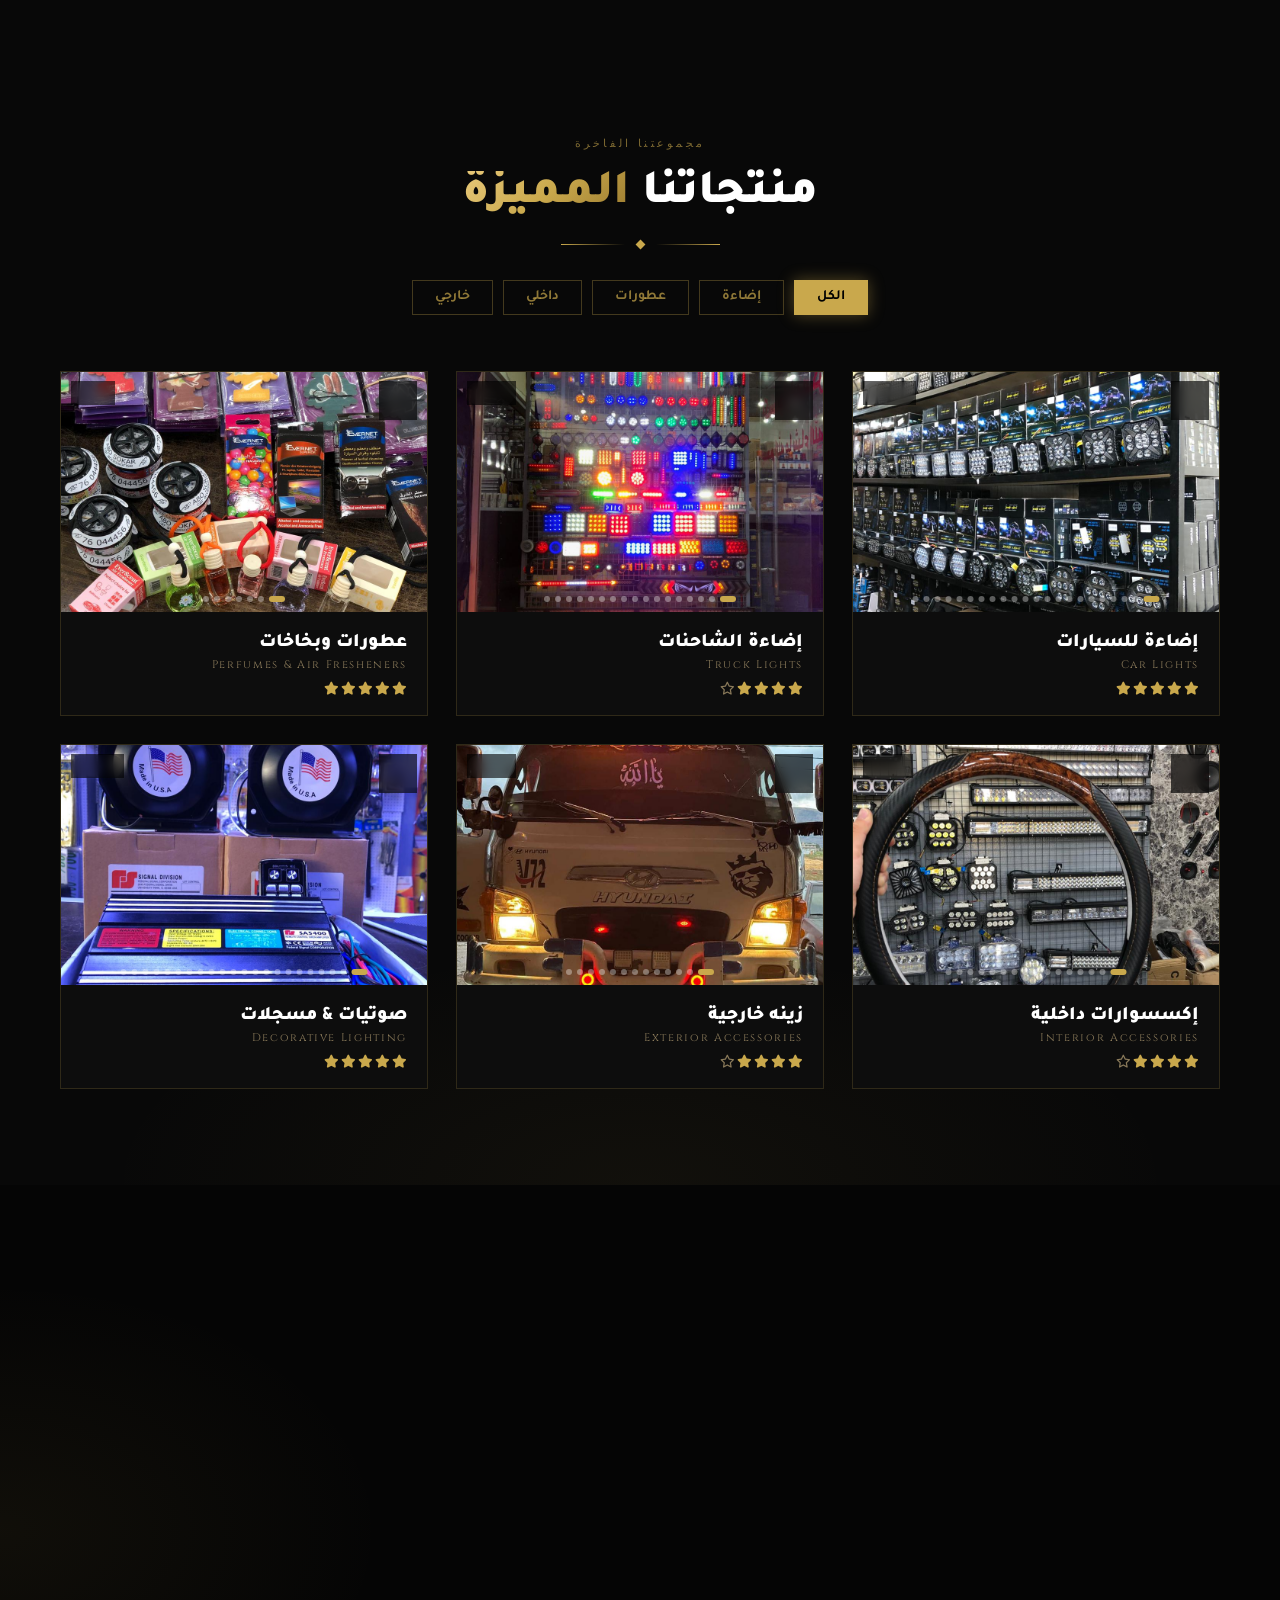
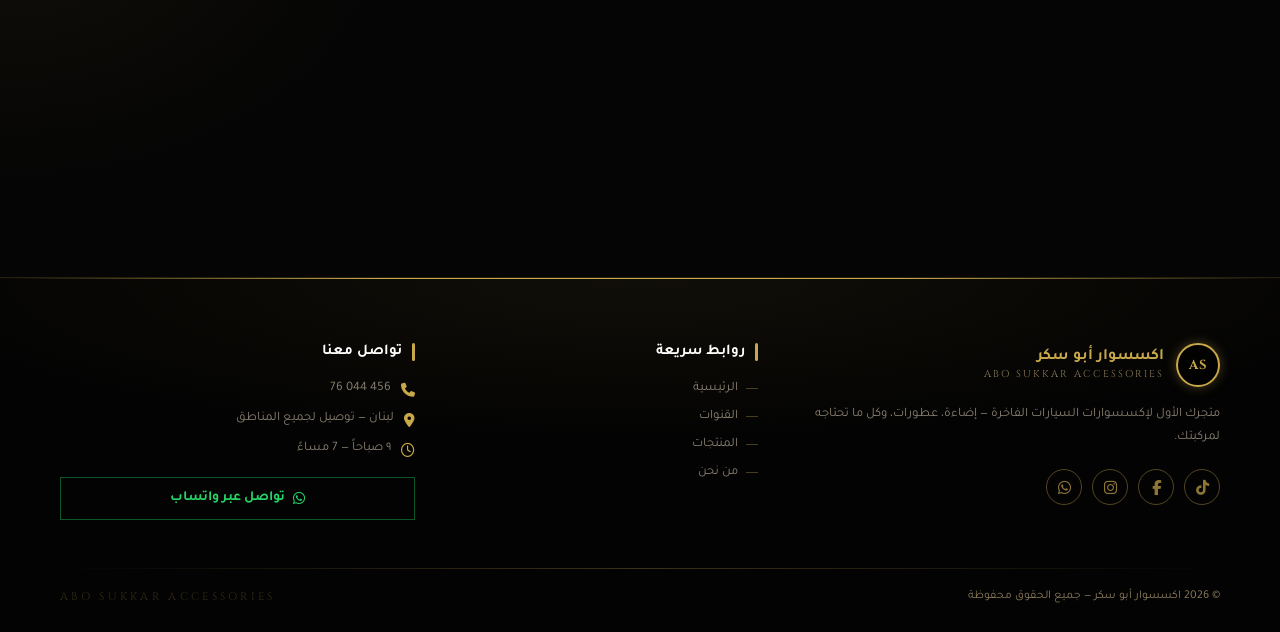
==== commit bb13c9e6: "Update index.html" ====
--- a/index.html
+++ b/index.html
@@ -133,7 +133,7 @@
     @media (max-width:768px){
         .card-slide {   
     width:50%;
-    height:clamp(150px, 30vw, 300px);
+    height:50%;
     object-fit:cover;
     display:block;
 
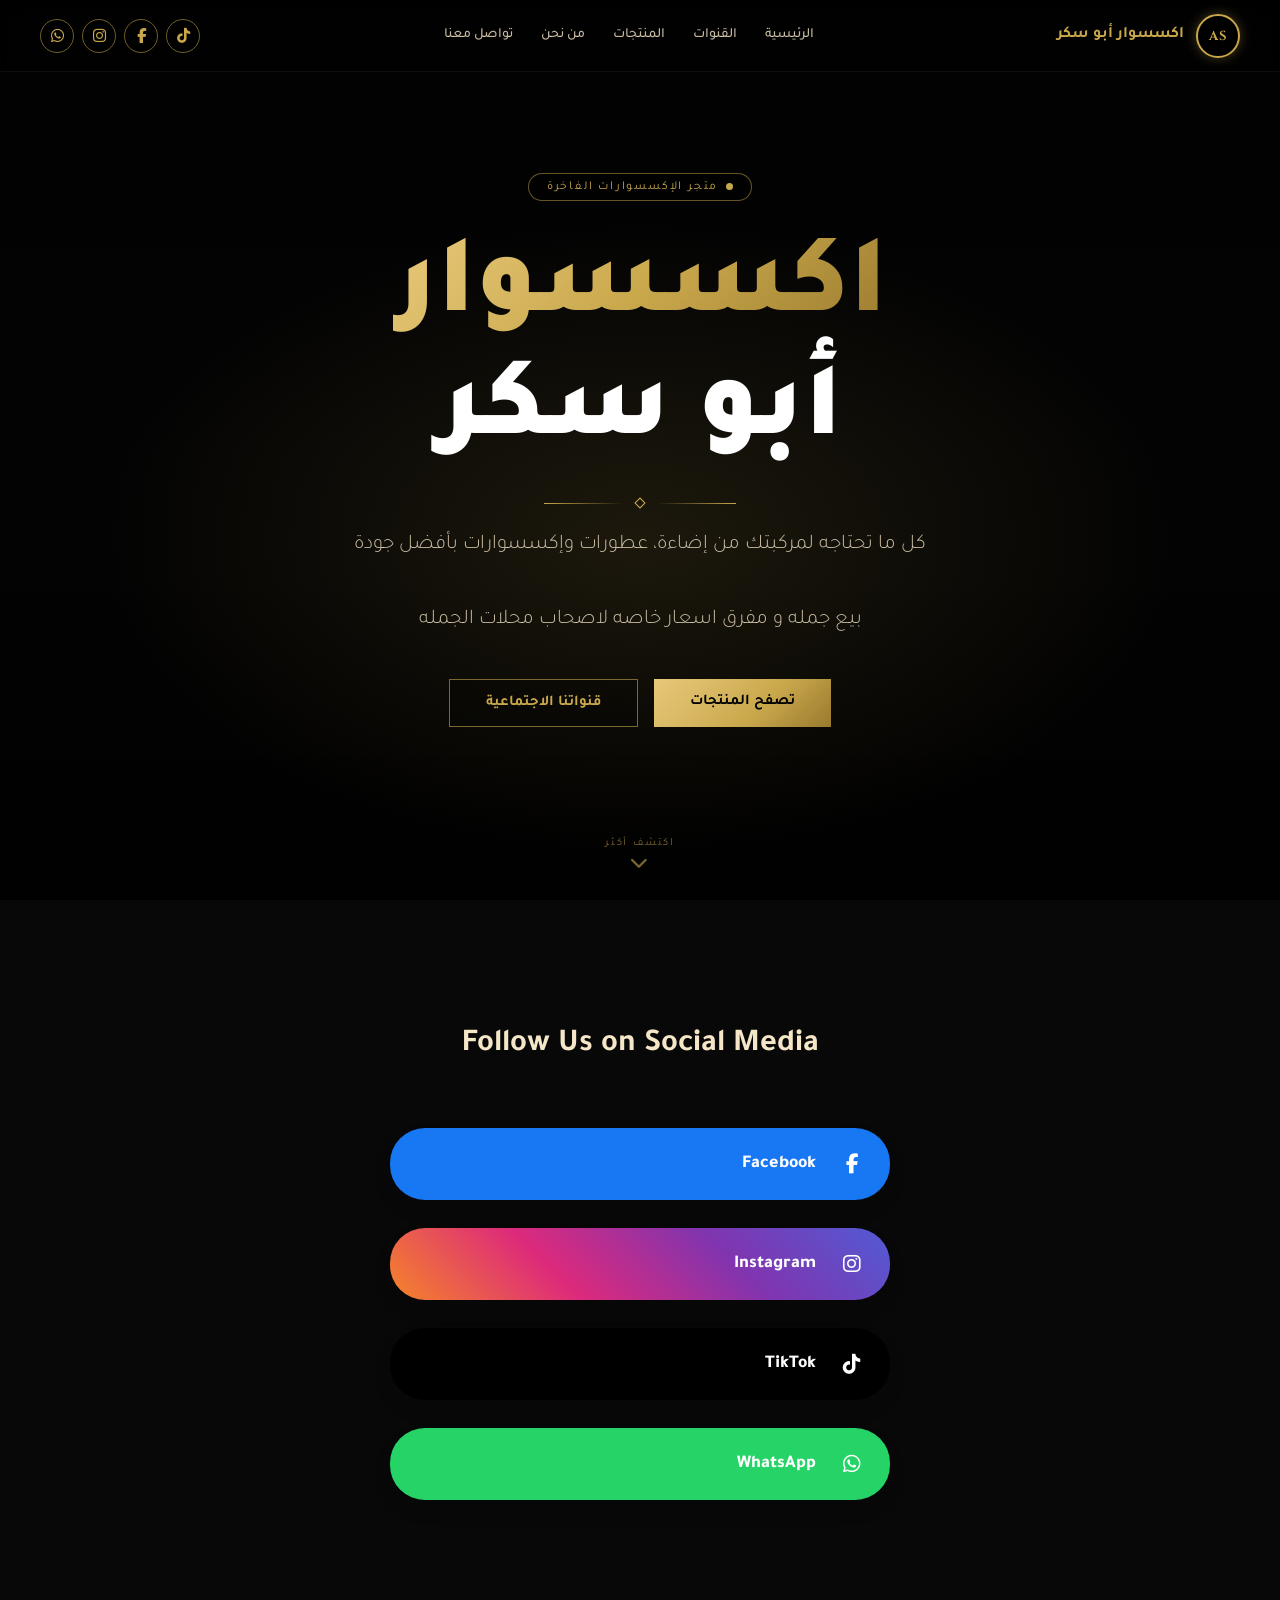
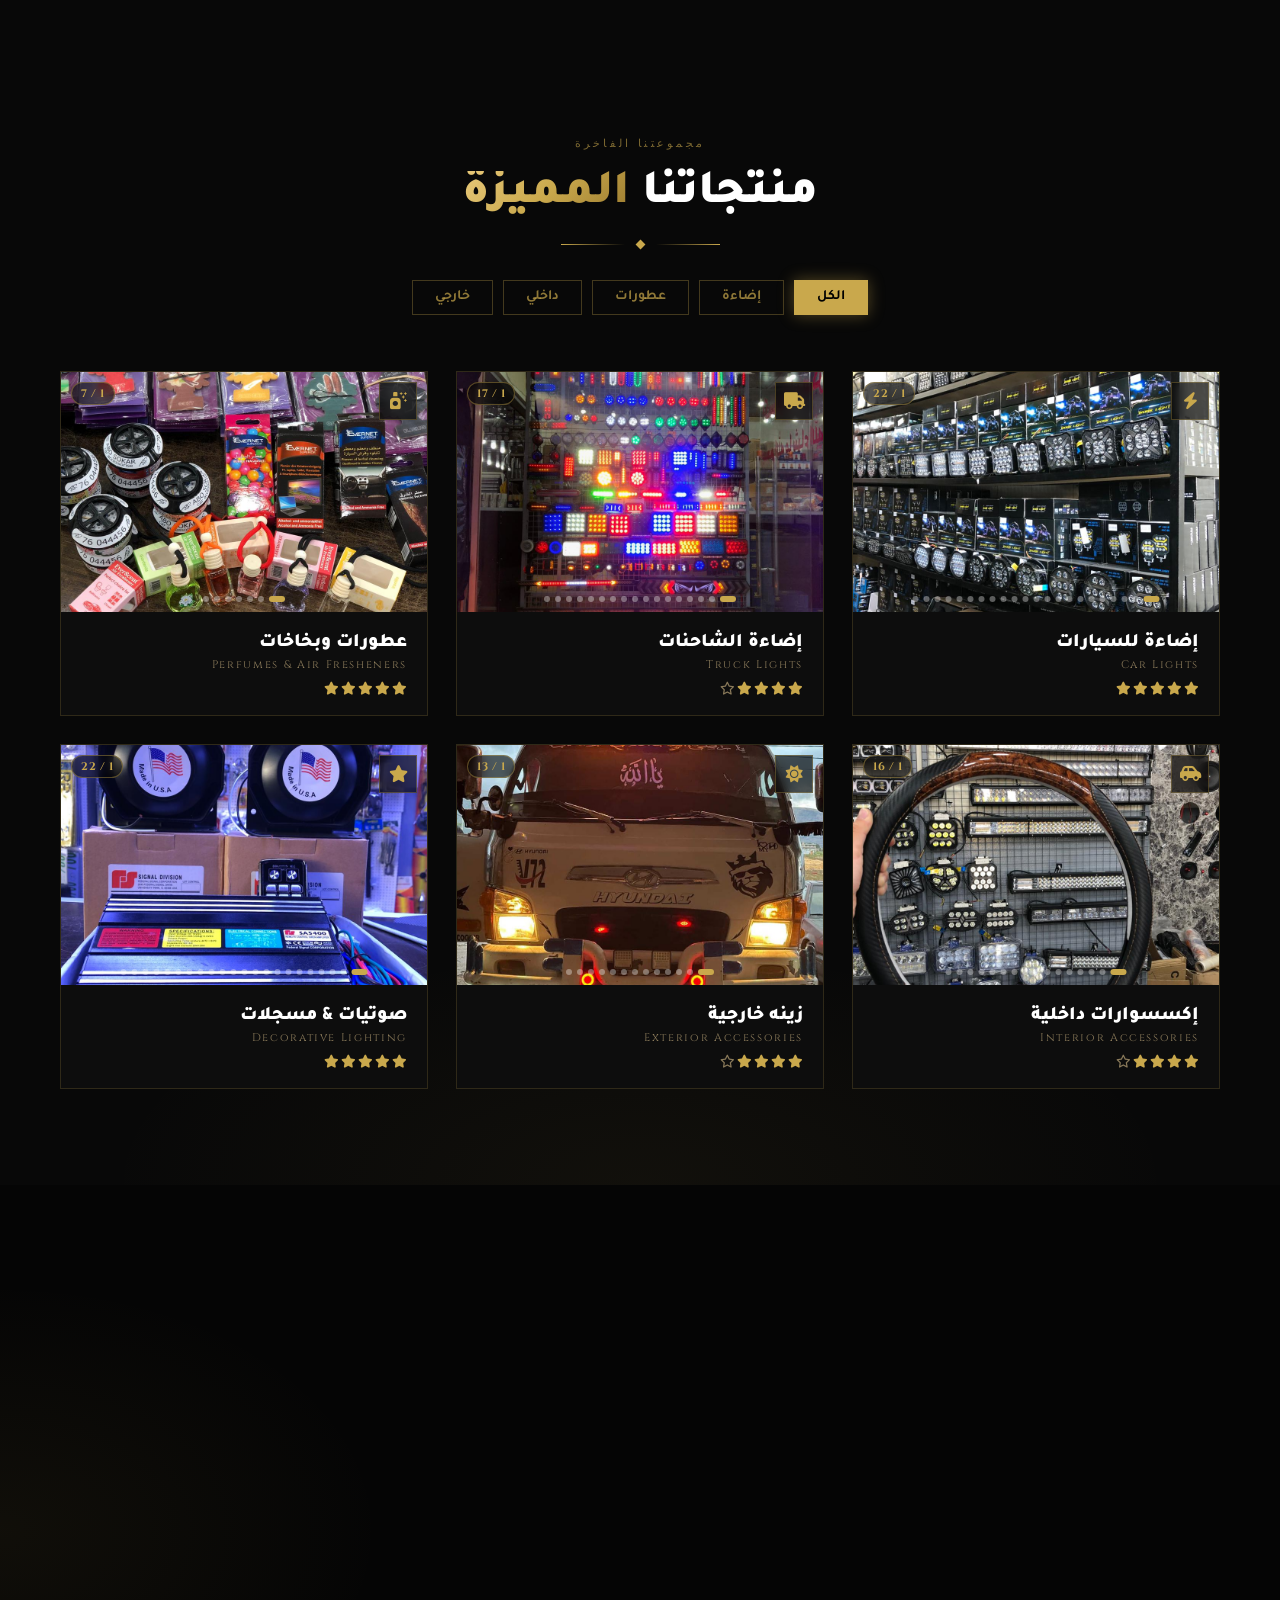
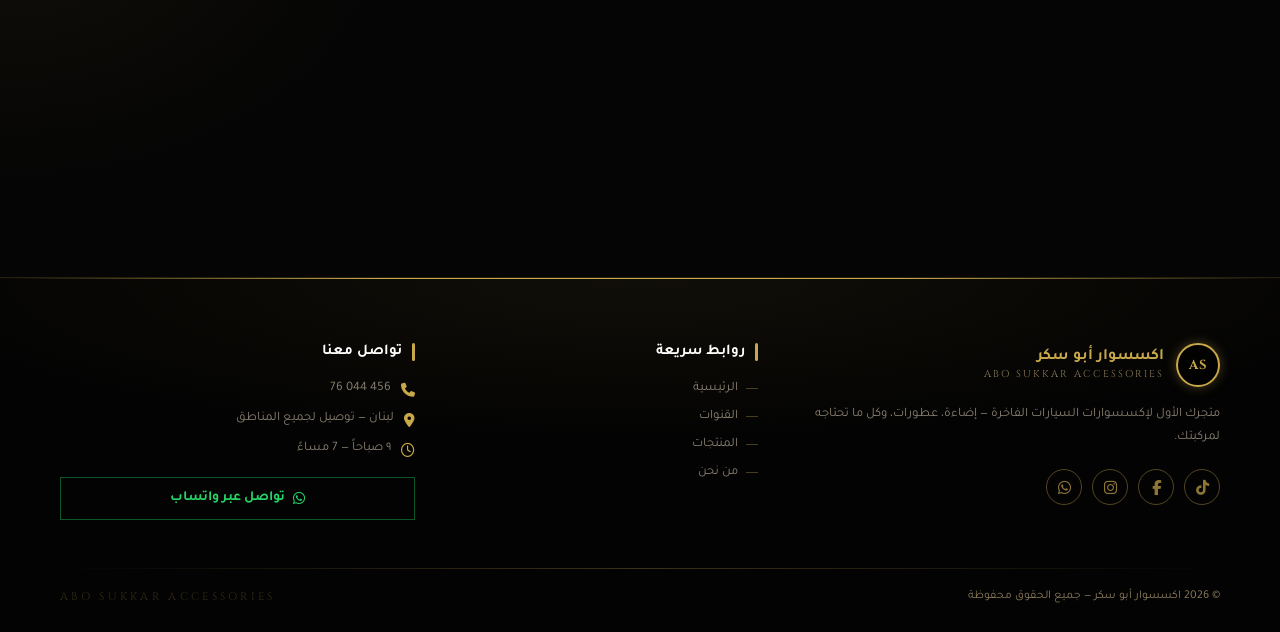
==== commit 76bf622d: "Update index.html" ====
--- a/index.html
+++ b/index.html
@@ -133,7 +133,7 @@
     @media (max-width:768px){
         .card-slide {   
     width:50%;
-    height:50%;
+    height:100%;
     object-fit:cover;
     display:block;
 
